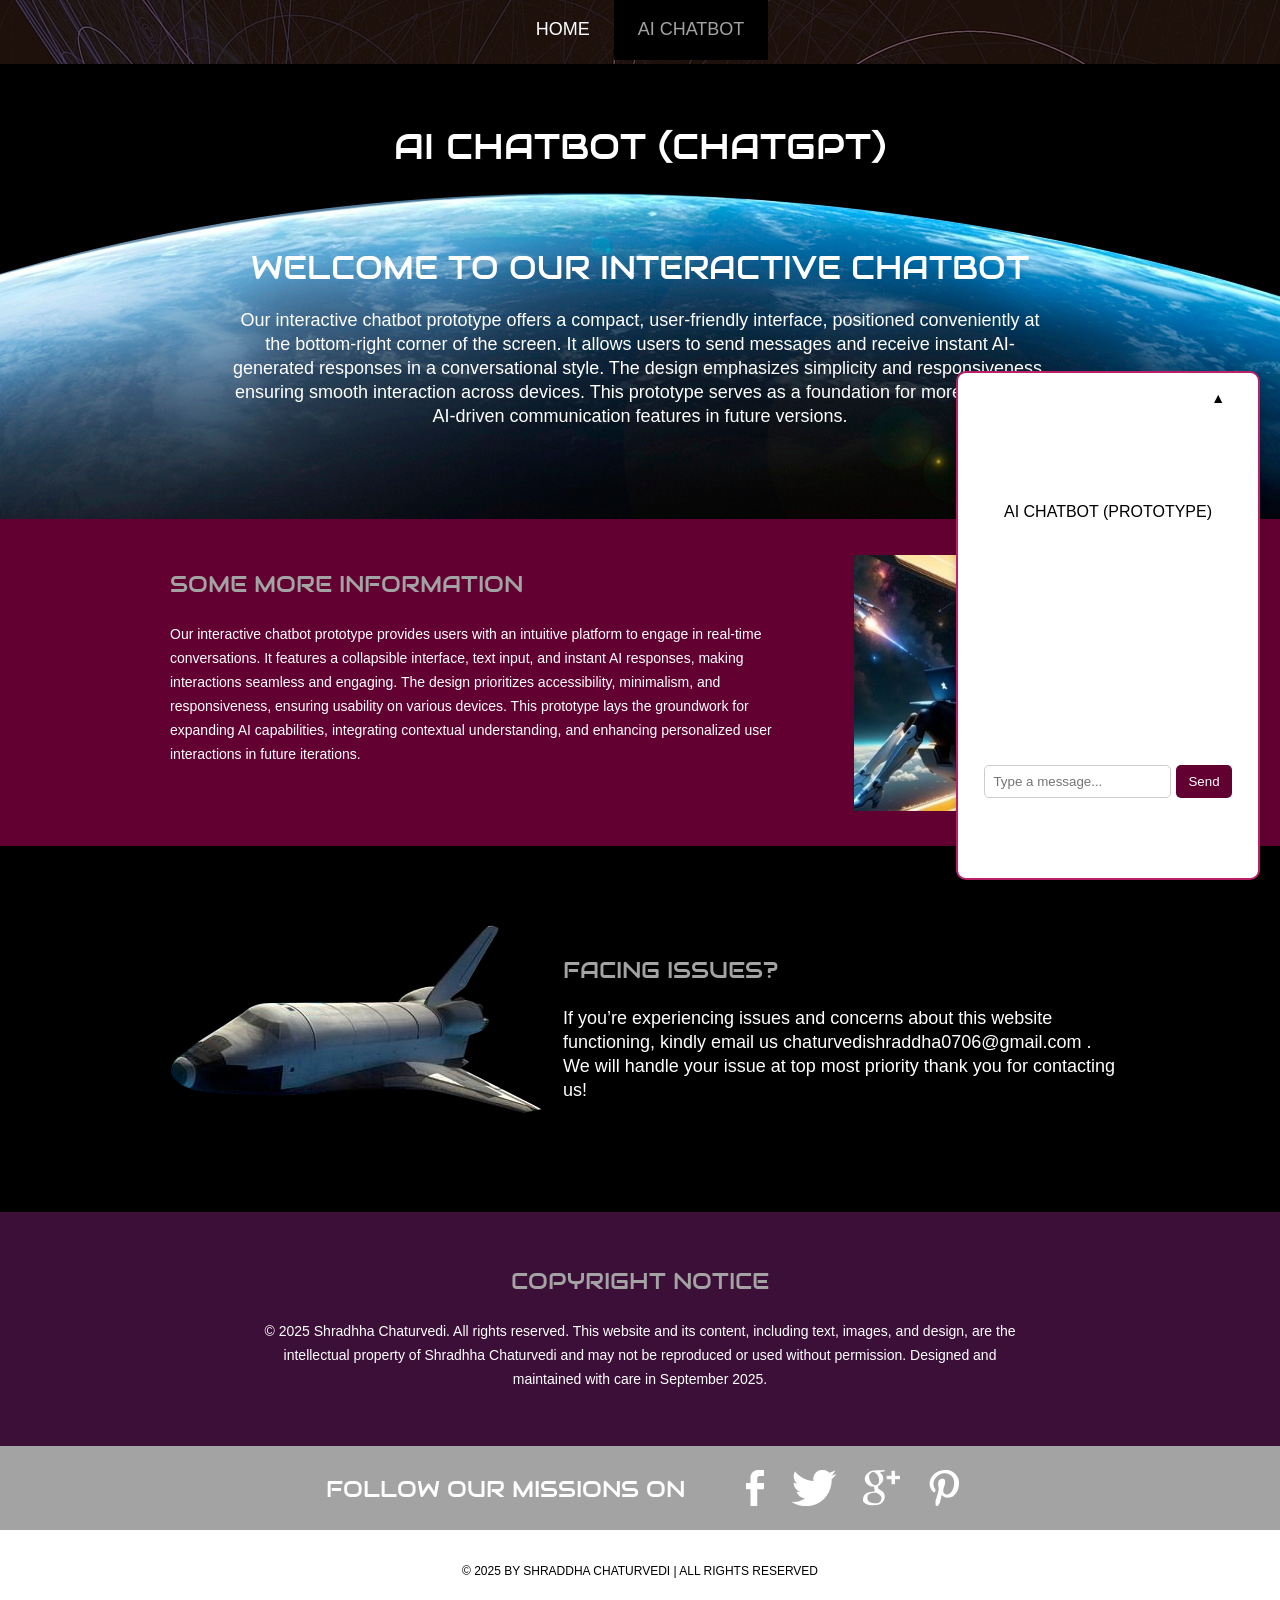
==== AIC.html @ ca415869 "First project haul." ====
<!doctype html>
<!-- Website template by freewebsitetemplates.com -->
<html>
<head>
	<meta charset="UTF-8">
	<meta name="viewport" content="width=device-width, initial-scale=1.0">
	<title>AI CHATBOT - AI Philosophy</title>
	<link rel="stylesheet" href="css/style.css" type="text/css">
	<link rel="stylesheet" type="text/css" href="css/mobile.css">
</head>
<body>
	<div id="page">
		<div id="header">
			<div>
				<ul id="navigation">
					<li>
						<a href="index.html">Home</a>
					</li>
					<li class="selected">
						<a href="about.html">AI CHATBOT</a>
					</li>
				
				</ul>
			</div>
		</div>
		<div id="body" class="about">
			<div class="header">
				<div>
					<h1>AI CHATBOT (CHATGPT)</h1>

					<div class="chat-container" id="chat-container">
						<div class="chat-header" id="chat-header" text>
							AI CHATBOT (PROTOTYPE)
							<span id="chat-toggle">&#x25B2;</span> <!-- CHATBOT -->
						</div>
						<div class="chat-messages" id="chat-messages"></div>
						<div class="chat-input" id="chat-input-area">
							<input type="text" id="user-input" placeholder="Type a message..." />
							<button id="send-btn">Send</button>
						</div>
					</div>

					<h2>Welcome to our interactive chatbot</h2>
					<p>Our interactive chatbot prototype offers a compact, user-friendly interface, positioned conveniently at the bottom-right corner of the screen. It allows users to send messages and receive instant AI-generated responses in a conversational style. The design emphasizes simplicity and responsiveness, ensuring smooth interaction across devices. This prototype serves as a foundation for more advanced AI-driven communication features in future versions.</p>
				</div>
			</div>
			<div class="body">
				<div>
					<img src="images/earth-satellite.jpg" alt="">
					<h2>Some more information</h2>
					<p>Our interactive chatbot prototype provides users with an intuitive platform to engage in real-time conversations. It features a collapsible interface, text input, and instant AI responses, making interactions seamless and engaging. The design prioritizes accessibility, minimalism, and responsiveness, ensuring usability on various devices. This prototype lays the groundwork for expanding AI capabilities, integrating contextual understanding, and enhancing personalized user interactions in future iterations.</p>
				</div>
			</div>
			<div class="footer">
				<div>
					<img src="images/space-shuttle.png" alt="">
					<h2>Facing Issues?</h2>
					<p>If you’re experiencing issues and concerns about this website functioning, kindly email us chaturvedishraddha0706@gmail.com . We will handle your issue at top most priority thank you for contacting us!</p>
				</div>
			</div>
			<div class="section">
				<div>
					<h2>copyright notice</h2>
					<p>© 2025 Shradhha Chaturvedi. All rights reserved.  
						This website and its content, including text, images, and design, are the intellectual property of Shradhha Chaturvedi and may not be reproduced or used without permission.  
						Designed and maintained with care in September 2025.</p>
				</div>
			</div>
		</div>
		<div id="footer">
			<div class="connect">
				<div>
					<h1>FOLLOW OUR  MISSIONS ON</h1>
					<div>
						<a href="https://www.facebook.com/dsvvofficial/" class="facebook">facebook</a>
						<a href="https://twitter.com/dsvvofficial/status/1857679312612372866" class="twitter">twitter</a>
						<a href="https://share.google/Zr0pWOrFaVuYyQxXw" class="googleplus">googleplus</a>
						<a href="https://in.pinterest.com/pin/dev-sanskriti-vishwavidyalaya-haridwar-uttarakhand--770397080041251335/" class="pinterest">pinterest</a>
					</div>
				</div>
			</div>
			<div class="footnote">
				<div>
					<p>&copy; 2025 BY SHRADDHA CHATURVEDI | ALL RIGHTS RESERVED</p>
				</div>
			</div>
		</div>
	</div>

	<script src="js/mobile.js" type="text/javascript"></script>
	<script>
		document.addEventListener("DOMContentLoaded", () => {
			const chatContainer = document.getElementById("chat-container");
			const chatHeader = document.getElementById("chat-header");
			const chatToggle = document.getElementById("chat-toggle");
			const input = document.getElementById("user-input");
			const sendBtn = document.getElementById("send-btn");
			const messages = document.getElementById("chat-messages");

			chatHeader.addEventListener("click", () => {
				chatContainer.classList.toggle("minimized");
				chatToggle.textContent = chatContainer.classList.contains("minimized") ? "\u25BC" : "\u25B2";
			});

			function sendMessage() {
				const msg = input.value.trim();
				if(msg === "") return;

				const userMsg = document.createElement("div");
				userMsg.textContent = "You: " + msg;
				userMsg.style.margin = "5px 0";
				messages.appendChild(userMsg);

				const botMsg = document.createElement("div");
				botMsg.textContent = "AI: This is a demo response.";
				botMsg.style.margin = "5px 0";
				botMsg.style.color = "blue";
				messages.appendChild(botMsg);

				input.value = "";
				messages.scrollTop = messages.scrollHeight;
			}

			sendBtn.addEventListener("click", sendMessage);
			input.addEventListener("keypress", (e) => { if(e.key === "Enter") sendMessage(); });
		});
	</script>
</body>
</html>
---- css/style.css ----
body {
	margin: 0;
	padding: 0;
	position: relative;
	width: auto;
}
body #page {
	background: url("../images/bg-home.jpg") no-repeat scroll center top #000000;
	margin: 0;
	overflow: hidden;
	padding: 0;
	width: auto;
	z-index: 3;
}
a {
	text-decoration: none;
	outline: none;
}
a:active {
	background: none;
}
img {
	border: none;
}
/*-------------------------------------------FONTS---------------------------------------------*/
@font-face {
	font-family: 'audiowide-regular-webfont';
	src: url('../fonts/audiowide-regular-webfont.eot');
	src: url('../fonts/audiowide-regular-webfont.woff') format('woff'), url('../fonts/audiowide-regular-webfont.ttf') format('truetype'), url('../fonts/audiowide-regular-webfont.svg') format('svg');
}
/*----------------------------------------header-styles---------------------------------------*/
#header {
	background: url(../images/bg-transparent1.png) repeat;
	margin: 0;
	min-height: 60px;
	padding: 0;
	width: auto;
}
#header div {
	text-align: center;
	margin: 0 auto;
	max-width: 940px;
	min-height: 60px;
	padding: 0 10px;
}
#header div a.logo {
	display: block;
	float: left;
	height: 60px;
	margin: 0 44px 0 0;
	padding: 0;
	width: 304px;
}
#header div a img {
	display: block;
	margin: 0;
	padding: 0;
	width: auto;
}
#header div ul {
	display: inline-block;
	
	list-style: none;
	margin: 0;
	padding: 0;
	width: auto;
}
#header div ul li {
	float: left;
	margin: 0;
	padding: 0;
	width: auto;
}
#header div ul li a {
	color: #ffffff;
	display: block;
	font-family: Arial;
	font-size: 18px;
	font-weight: normal;
	line-height: 59px;
	margin: 0;
	min-height: 60px;
	padding: 0 24px;
	*padding: 0 23px; 
	text-align: center;
	text-transform: uppercase;
	width: auto;
}
#header div ul li a:hover {
	background-color: #620031;
	color: #ffffff;
}
#header div ul li.selected a {
	background-color: #000000;
	color: #a3a3a3;
}
#header div ul li.menu {
	position: relative;
}
#header div ul li.menu ul {
	display: block;
	left: -99999px;
	list-style: none;
	margin: 0;
	padding: 0;
	position: absolute;
	top: 60px;
	width: 142px;
	z-index: 50;
}
#header div ul li.menu:hover ul.primary {
	left: 31px;
}
#header div ul li.menu ul.primary.selected {
	left: 31px;
}
#header div ul li.menu:hover ul.secondary {
	left: -20px;
}
#header div ul li.menu ul.secondary.selected {
	left: -20px;
}
#header div ul li.menu ul li {
	margin: 0;
	padding: 0;
	width: auto;
}
#header div ul li.menu ul li a {
	background-color: #620031;
	color: #ffffff;
	display: block;
	font-family: Arial;
	font-size: 18px;
	font-weight: normal;
	line-height: 60px;
	margin: 0;
	min-height: 60px;
	padding: 0 10px;
	text-align: center;
	text-transform: uppercase;
	width: auto;
}
#header div ul li.menu ul.primary.selected li a, #header div ul li.menu ul.secondary.selected li a {
	background-color: #000000;
	color: #a3a3a3;
}
/*----------------------------------------body-home-styles---------------------------------------*/
#body {
	background-color: #000000;
	margin: 0;
	min-height: 808px;
	overflow: hidden;
	padding: 0;
	width: 100%;
}
#body.home {
	background: none;
	margin: 0;
	min-height: 1308px;
	overflow: hidden;
	padding: 0;
	width: 100%;
}
#body.home .header {
	background: none;
	margin: 0;
	overflow: hidden;
	padding: 0;
	width: 100%;
}
#body.home .header div {
	margin: 0 auto;
	max-width: 940px;
	overflow: hidden;
	padding: 0 10px;
	position: relative;
}
#body.home .header div img.satellite {
	position: absolute;
    top: 110px;         /* distance from top */
    left: 0;        /* distance from left (gutter) */
    width: 400px;      /* adjust as needed */
    height: auto;      /* maintain aspect ratio */
    z-index: 50;
}
#body.home .header div h1 {
	color: #FFFFFF;
	display: block;
	float: right;
	font-family: audiowide-regular-webfont;
	font-size: 60px;
	font-weight: normal;
	line-height: 60px;
	margin: 187px 0 27px;
	padding: 0 38px 0 399px;
	position: relative;
	text-align: right;
	text-transform: uppercase;
	width: 503px;
	z-index: 60;
}
#body.home .header div h2 {
	color: #FFFFFF;
	display: block;
	float: right;
	font-family: Arial;
	font-size: 43px;
	font-weight: normal;
	line-height: 43px;
	margin: 0 0 36px;
	padding: 0 146px 0 506px;
	position: relative;
	text-align: right;
	text-transform: uppercase;
	width: 288px;
	z-index: 60;
}
#body.home .header div a.more {
	background-color: #000000;
	color: #a3a3a3;
	display: block;
	float: right;
	font-family: Arial;
	font-size: 18px;
	font-weight: normal;
	height: 49px;
	line-height: 49px;
	margin: 0 170px 0 0;
	padding: 0;
	text-align: center;
	text-transform: uppercase;
	position: relative;
	width: 180px;
	z-index: 55;
}
#body.home .header div a.more:hover {
	background-color: #ab000b;
	color: #ffffff;
}
#body.home .header div h3 {
	background: url("../images/bg-transparent1.png") repeat;
	color: #A3A3A3;
	float: left;
	font-family: audiowide-regular-webfont;
	font-size: 23px;
	font-weight: normal;
	line-height: 23px;
	margin: 96px 0 0;
 *margin: 102px 0 0;
	min-height: 27px;
	padding: 17px 0 10px;
	position: relative;
	text-align: center;
	text-transform: uppercase;
	width: 940px;
}
#body.home .header div ul {
	display: inline-block;
	list-style: none outside none;
	margin: 0 0 -6px;
	overflow: hidden;
	padding: 0;
	width: auto;
}
#body.home .header div ul li:first-child {
	padding: 0;
}
#body.home .header div ul li {
	border: medium none;
	float: left;
	margin: 0;
	padding: 0;
	width: auto;
}
#body.home .header div ul li a {
	display: block;
	float: none;
	height: 156px;
	margin: 0;
	padding: 0;
	width: 235px;
}
#body.home .header div ul li a img {
	cursor: pointer;
	filter: alpha(opacity=100);
	opacity: 1.0;
	display: block;
	margin: 0;
	padding: 0;
	width: auto;
}
#body.home .header div ul li a img:hover {
	filter: alpha(opacity=70);
	opacity: 0.7;
}
#body.home .body {
	background-color: #630031;
	margin: 0;
	min-height: 168px;
	overflow: hidden;
	padding: 0;
	width: 100%;
}
#body.home .body div {
	margin: 0 auto;
	max-width: 940px;
	overflow: hidden;
	padding: 31px 10px 0;
}
#body.home .body div h1 {
	color: #FFFFFF;
	display: block;
	font-family: audiowide-regular-webfont;
	font-size: 32px;
	font-weight: normal;
	line-height: 32px;
	margin: 0 auto 24px;
	padding: 0;
	text-align: center;
	text-transform: uppercase;
	width: 780px;
}
#body.home .body div p {
	color: #ffffff;
	display: block;
	font-family: Arial;
	font-size: 18px;
	font-weight: normal;
	line-height: 24px;
	margin: 0 auto;
	padding: 0;
	text-align: center;
	width: 780px;
}
#body.home .body div p a {
	color: #ffffff;
	font-family: Arial;
	font-size: 18px;
	font-weight: normal;
	line-height: 24px;
	margin: 0 auto;
	padding: 0;
	text-decoration: underline;
}
#body.home .body div p a:hover {
	color: #a3a3a3;
}
#body.home .footer {
	background-color: #000000;
	margin: 0;
	overflow: hidden;
	padding: 0;
	width: 100%;
}
#body.home .footer div {
	margin: 0 auto;
	max-width: 960px;
	overflow: hidden;
	padding: 32px 0 16px;
}
#body.home .footer div ul {
	display: inline-block;
	list-style: none;
	margin: 0;
	overflow: hidden;
	padding: 0;
	width: auto;
}
#body.home .footer div ul li:first-child {
	float: left;
	margin: 0 10px;
	padding: 0;
	width: 460px;
}
#body.home .footer div ul li {
	float: left;
	margin: 0 0 0 10px;
	padding: 0 0 0 20px;
	width: 440px;
}
#body.home .footer div ul li h1 {
	color: #FFFFFF;
	font-family: audiowide-regular-webfont;
	font-size: 32px;
	font-weight: normal;
	line-height: 32px;
	margin: 0 0 44px;
	padding: 0;
	text-align: left;
	text-transform: uppercase;
	width: auto;
}
#body.home .footer div ul li a {
	display: block;
	height: 258px;
	margin: 0;
	position: relative;
	padding: 0;
	width: 460px;
}
#body.home .footer div ul li a img {
	cursor: pointer;
	filter: alpha(opacity=100);
	opacity: 1.0;
	display: block;
	margin: 0;
	padding: 0;
	width: auto;
}
#body.home .footer div ul li a:hover img {
	filter: alpha(opacity=70);
	opacity: 0.7;
}
#body.home .footer div ul li a span {
	background: url(../images/icons.png) no-repeat 0 -152px;
	display: block;
	height: 72px;
	left: 199px;
	margin: 0;
	padding: 0;
	position: absolute;
	top: 94px;
	width: 62px;
}
#body.home .footer div ul li a:hover span {
	background: url(../images/icons.png) no-repeat 0 -226px;
}
#body.home .footer div ul li ul {
	display: inline-block;
	list-style: none outside none;
	margin: 0;
	overflow: hidden;
	padding: 0;
	width: 440px;
}
#body.home .footer div ul li ul li {
	border-top: 1px solid #A3A3A3;
	float: none;
	margin: 0;
	overflow: hidden;
	padding: 39px 10px 38px 0;
	width: 440px;
}
#body.home .footer div ul li ul li:first-child {
	border: medium none;
	margin: 0;
	padding: 0 0 38px;
	width: 440px;
}
#body.home .footer div ul li ul li a {
	display: block;
	float: left;
	height: 90px;
	margin: 0 20px 0 0;
	padding: 0;
	width: 100px;
}
#body.home .footer div ul li ul li a img {
	cursor: pointer;
	filter: alpha(opacity=100);
	opacity: 1.0;
	display: block;
	margin: 0;
	padding: 0;
	width: auto;
}
#body.home .footer div ul li ul li a img:hover {
	filter: alpha(opacity=70);
	opacity: 0.7;
}
#body.home .footer div ul li ul li h1 {
	color: #A3A3A3;
	float: left;
	font-family: audiowide-regular-webfont;
	font-size: 23px;
	font-weight: normal;
	line-height: 23px;
	margin: 0;
	padding: 4px 0 8px;
	text-align: left;
	text-transform: uppercase;
	width: 310px;
}
#body.home .footer div ul li ul li span {
	color: #FFFFFF;
	display: block;
	float: left;
	font-family: Arial;
	font-size: 14px;
	font-weight: normal;
	line-height: 14px;
	margin: 0 0 10px;
	padding: 0;
	text-align: left;
	text-transform: uppercase;
	width: 310px;
}
#body.home .footer div ul li ul li a.more {
	background-color: #3c0f38;
	color: #ffffff;
	display: block;
	float: right;
	font-family: Arial;
	font-size: 14px;
	font-weight: normal;
	height: 31px;
	line-height: 31px;
	margin: 0;
	padding: 0;
	text-align: center;
	text-transform: uppercase;
	width: 120px;
}
#body.home .footer div ul li ul li a.more:hover {
	background-color: #620031;
}
/*----------------------------------------body-styles---------------------------------------*/
#body.about .header {
	background: url(../images/bg-about.jpg) no-repeat center top #000000;
	margin: 0;
	min-height: 455px;
	padding: 0;
	width: 100%;
}
#body.about .header div, #body .header div {
	margin: 0 auto;
	max-width: 960px;
	overflow: hidden;
	padding: 65px 0 40px;
}
#body.about .header div h1, #body .header div h1 {
	color: #FFFFFF;
	display: block;
	font-family: audiowide-regular-webfont;
	font-size: 36px;
	font-weight: normal;
	line-height: 36px;
	margin: 0 auto 87px;
	padding: 0;
	text-align: center;
	text-transform: uppercase;
	width: 940px;
}
#body.about .header div h2 {
	color: #FFFFFF;
	display: block;
	font-family: audiowide-regular-webfont;
	font-size: 32px;
	font-weight: normal;
	line-height: 32px;
	margin: 0 auto 24px;
	padding: 0;
	text-align: center;
	text-transform: uppercase;
	width: 820px;
}
#body.about .header div p {
	color: #ffffff;
	display: block;
	font-family: Arial;
	font-size: 18px;
	font-weight: normal;
	line-height: 24px;
	margin: 0 auto;
	padding: 0;
	text-align: center;
	width: 820px;
}
#body.about .header div p a {
	color: #ffffff;
	font-family: Arial;
	font-size: 18px;
	font-weight: normal;
	line-height: 24px;
	margin: 0;
	padding: 0;
	text-decoration: underline;
}
#body.about .header div p a:hover {
	color: #a3a3a3;
}
#body.about .body {
	background-color: #620031;
	margin: 0;
	min-height: 253px;
	overflow: hidden;
	padding: 0;
	width: 100%;
}
#body.about .body div {
	margin: 0 auto;
	max-width: 940px;
	overflow: hidden;
	padding: 36px 10px 35px;
}
#body.about .body div h2 {
	color: #A3A3A3;
	float: left;
	font-family: audiowide-regular-webfont;
	font-size: 23px;
	font-weight: normal;
	line-height: 23px;
	margin: 18px 0 26px;
	padding: 0;
	text-align: left;
	text-transform: uppercase;
	width: 620px;
}
#body.about .body div p {
	color: #ffffff;
	display: block;
	float: left;
	font-family: Arial;
	font-size: 14px;
	font-weight: normal;
	line-height: 24px;
	margin: 0;
	padding: 0;
	text-align: left;
	width: 620px;
}
#body.about .body div p a {
	color: #ffffff;
	font-family: Arial;
	font-size: 14px;
	font-weight: normal;
	line-height: 24px;
	margin: 0;
	padding: 0;
	text-decoration: underline;
}
#body.about .body div p a:hover {
	color: #a3a3a3;
}
#body.about .body div img {
	display: block;
	float: right;
	margin: 0;
	padding: 0;
	width: auto;
}
#body.about .footer {
	background-color: #000000;
	margin: 0;
	min-height: 366px;
	padding: 0;
	width: 100%;
}
#body.about .footer div {
	margin: 0 auto;
	overflow: hidden;
	padding: 79px 0 0 10px;
	width: 950px;
}
#body.about .footer div h2 {
	color: #A3A3A3;
	float: right;
	font-family: audiowide-regular-webfont;
	font-size: 23px;
	font-weight: normal;
	line-height: 23px;
	margin: 34px 0 24px;
	padding: 0;
	text-align: left;
	text-transform: uppercase;
	width: 557px;
}
#body.about .footer div p {
	color: #ffffff;
	display: block;
	float: right;
	font-family: Arial;
	font-size: 18px;
	font-weight: normal;
	line-height: 24px;
	margin: 0 auto;
	padding: 0;
	text-align: left;
	width: 557px;
}
#body.about .footer div p a {
	color: #ffffff;
	font-family: Arial;
	font-size: 18px;
	font-weight: normal;
	line-height: 24px;
	margin: 0 auto;
	padding: 0;
	text-decoration: underline;
}
#body.about .footer div p a:hover {
	color: #a3a3a3;
}
#body.about .footer div img {
	float: left;
	display: block;
	margin: 0;
	padding: 0;
	width: auto;
}
#body.about .section {
	background-color: #3c0f38;
	margin: 0;
	min-height: 234px;
	padding: 0;
	width: auto;
}
#body.about .section div {
	margin: 0 auto;
	max-width: 960px;
	overflow: hidden;
	padding: 58px 0 55px;
}
#body.about .section div h2 {
	color: #A3A3A3;
	display: block;
	font-family: audiowide-regular-webfont;
	font-size: 23px;
	font-weight: normal;
	line-height: 23px;
	margin: 0 auto 26px;
	padding: 0;
	text-align: center;
	text-transform: uppercase;
	width: 780px;
}
#body.about .section div p {
	color: #ffffff;
	display: block;
	font-family: Arial;
	font-size: 14px;
	font-weight: normal;
	line-height: 24px;
	margin: 0 auto;
	padding: 0;
	text-align: center;
	width: 780px;
}
#body.about .section div p a {
	color: #ffffff;
	font-family: Arial;
	font-size: 14px;
	font-weight: normal;
	line-height: 24px;
	margin: 0;
	padding: 0;
	text-decoration: underline;
}
#body.about .section div p a:hover {
	color: #a3a3a3;
}
#body .header {
	margin: 0 auto;
	padding: 0;
	width: 100%;
}
#body .header div ul {
	display: inline-block;
	max-width: 940px;
	list-style: none outside none;
	margin: 0;
	padding: 3px 10px 0;
}
#body .header div ul li:first-child {
	border: none;
	padding: 0 0 38px;
}
#body .header div ul li {
	border-top: 1px solid #A3A3A3;
	margin: 0;
	overflow: hidden;
	padding: 38px 0;
	width: auto;
}
#body .header div ul li a {
	display: block;
	float: left;
	height: 217px;
	margin: 0 40px 0 0;
	padding: 0;
	width: 380px;
}
#body .header div ul li a img {
	cursor: pointer;
	filter: alpha(opacity=100);
	opacity: 1.0;
	display: block;
	margin: 0;
	padding: 0;
	width: auto;
}
#body .header div ul li a img:hover {
	filter: alpha(opacity=70);/* Needed for IE8 and old versions */
	opacity: 0.7;
}
#body .header div ul li div {
	float: left;
	margin: 0;
	overflow: hidden;
	padding: 0;
	width: 520px;
}
#body .header div ul li div h1 {
	color: #A3A3A3;
	font-family: audiowide-regular-webfont;
	font-size: 23px;
	font-weight: normal;
	line-height: 23px;
	margin: 0 0 26px;
	padding: 0;
	text-align: left;
	text-transform: uppercase;
	width: 520px;
}
#body .header div ul li div p {
	color: #FFFFFF;
	font-family: Arial;
	font-size: 14px;
	font-weight: normal;
	line-height: 24px;
	margin: 0 0 41px;
	padding: 0;
	text-align: left;
	width: 520px;
}
#body .header div ul li div p a {
	color: #FFFFFF;
	display: inline;
	float: none;
	font-family: Arial;
	font-size: 14px;
	font-weight: normal;
	height: auto;
	line-height: 24px;
	margin: 0;
	padding: 0;
	text-decoration: underline;
	width: auto;
}
#body .header div ul li div p a:hover {
	color: #a3a3a3;
}
#body .header div ul li div a.more {
	background-color: #3c0f38;
	color: #ffffff;
	display: block;
	float: right;
	font-family: Arial;
	font-size: 14px;
	font-weight: normal;
	height: 31px;
	line-height: 31px;
	margin: 0;
	padding: 0;
	text-align: center;
	text-transform: uppercase;
	width: 120px;
}
#body .header div ul li div a.more:hover {
	background-color: #620031;
}
#body .header div img {
	display: block;
	margin: 0 auto;
	padding: 3px 0 0;
	width: auto;
}
#body .header div h2 {
	color: #A3A3A3;
	display: block;
	font-family: audiowide-regular-webfont;
	font-size: 23px;
	font-weight: normal;
	line-height: 23px;
	margin: 0 auto;
	padding: 53px 0 27px;
	text-align: center;
	text-transform: uppercase;
	width: 780px;
}
#body .header div p {
	color: #FFFFFF;
	display: block;
	font-family: Arial;
	font-size: 14px;
	font-weight: normal;
	line-height: 24px;
	margin: 0 auto 48px;
	padding: 0;
	text-align: center;
	width: 780px;
}
#body .header div p a {
	color: #ffffff;
	font-family: Arial;
	font-size: 14px;
	font-weight: normal;
	line-height: 24px;
	margin: 0 auto;
	padding: 0;
	text-decoration: underline;
}
#body .header div p a:hover {
	color: #a3a3a3;
}
#body .header div .article {
	float: left;
	margin: 0 40px 0 10px;
	padding: 0;
	width: 560px;
}
#body .header div .article ul {
	display: inline-block;
	list-style: none outside none;
	margin: 0;
	padding: 3px 0 0;
	width: 560px;
}
#body .header div .article ul li:first-child {
	border: none;
	padding: 0 0 38px;
}
#body .header div .article ul li {
	border-top: 1px solid #a3a3a3;
	margin: 0;
	overflow: hidden;
	padding: 38px 0 38px;
	width: auto;
}
#body .header div .article ul li a {
	display: block;
	height: 241px;
	margin: 0 0 29px;
	padding: 0;
	width: 560px;
}
#body .header div .article ul li a img {
	cursor: pointer;
	filter: alpha(opacity=100);
	opacity: 1.0;
	display: block;
	margin: 0;
	padding: 0;
	width: auto;
}
#body .header div .article ul li a img:hover {
	filter: alpha(opacity=70);
	opacity: 0.7;
}
#body .header div .article ul li h1 {
	color: #A3A3A3;
	font-family: audiowide-regular-webfont;
	font-size: 23px;
	font-weight: normal;
	line-height: 23px;
	margin: 0 0 8px;
	padding: 0;
	text-align: left;
	text-transform: uppercase;
	width: auto;
}
#body .header div .article ul li span {
	color: #FFFFFF;
	display: block;
	font-family: Arial;
	font-size: 14px;
	font-weight: normal;
	line-height: 14px;
	margin: 0 0 28px;
	padding: 0;
	text-align: left;
	text-transform: uppercase;
	width: auto;
}
#body .header div .article ul li p {
	color: #FFFFFF;
	font-family: Arial;
	font-size: 14px;
	font-weight: normal;
	line-height: 24px;
	margin: 0 0 29px;
	padding: 0;
	text-align: left;
	width: auto;
}
#body .header div .article ul li p a {
	color: #FFFFFF;
	display: inline;
	float: none;
	font-family: Arial;
	font-size: 14px;
	font-weight: normal;
	height: auto;
	line-height: 24px;
	margin: 0;
	padding: 0;
	text-decoration: underline;
	width: auto;
}
#body .header div .article ul li p a:hover {
	color: #a3a3a3;
}
#body .header div .article ul li a.more {
	background-color: #3c0f38;
	color: #ffffff;
	display: block;
	float: right;
	font-family: Arial;
	font-size: 14px;
	font-weight: normal;
	height: 31px;
	line-height: 31px;
	margin: 0;
	padding: 0;
	text-align: center;
	text-transform: uppercase;
	width: 120px;
}
#body .header div .article ul li a.more:hover {
	background-color: #620031;
}
#body .header div .sidebar {
	float: left;
	margin: 0;
	padding: 0;
	width: 340px;
}
#body .header div .sidebar ul {
	display: inline-block;
	list-style: none;
	margin: 0;
	padding: 0;
	width: 340px;
}
#body .header div .sidebar ul li:first-child {
	border: medium none;
	padding: 0 0 34px;
}
#body .header div .sidebar ul li {
	border-top: 1px solid #A3A3A3;
	margin: 0;
	overflow: hidden;
	padding: 32px 0 34px;
	width: auto;
}
#body .header div .sidebar ul li h1 {
	color: #FFFFFF;
	font-family: audiowide-regular-webfont;
	font-size: 32px;
	font-weight: normal;
	line-height: 32px;
	margin: 0 0 25px;
	padding: 0;
	text-align: left;
	text-transform: uppercase;
	width: 340px;
}
#body .header div .sidebar ul li a {
	display: block;
	float: none;
	height: 187px;
	margin: 0 0 29px;
	padding: 0;
	width: 34px;
}
#body .header div .sidebar ul li a img {
	cursor: pointer;
	filter: alpha(opacity=100);/* Needed for IE8 and old versions */
	opacity: 1.0;
	display: block;
	margin: 0;
	padding: 0;
	width: auto;
}
#body .header div .sidebar ul li a img:hover {
	filter: alpha(opacity=70);/* Needed for IE8 and old versions */
	opacity: 0.7;
}
#body .header div .sidebar ul li h2 {
	color: #A3A3A3;
	font-family: audiowide-regular-webfont;
	font-size: 23px;
	font-weight: normal;
	line-height: 23px;
	margin: 0 0 7px;
	padding: 0;
	text-align: left;
	text-transform: uppercase;
	width: auto;
}
#body .header div .sidebar ul li span {
	color: #ffffff;
	display: block;
	font-family: Arial;
	font-size: 14px;
	font-weight: normal;
	line-height: 14px;
	margin: 0;
	padding: 0;
	text-align: left;
	text-transform: uppercase;
	width: auto;
}
#body .header div .sidebar ul li ul {
	display: inline-block;
	list-style: none outside none;
	margin: 0;
	padding: 12px 0 0;
	width: 340px;
}
#body .header div .sidebar ul li ul li:first-child {
	padding: 0;
}
#body .header div .sidebar ul li ul li {
	border: medium none;
	margin: 0 0 26px;
	overflow: hidden;
	padding: 0;
	width: auto;
}
#body .header div .sidebar ul li ul li a {
	display: block;
	float: left;
	height: 54px;
	margin: 0 20px 0 0;
	padding: 0;
	width: 60px;
}
#body .header div .sidebar ul li ul li a img {
	cursor: pointer;
	filter: alpha(opacity=100);/* Needed for IE8 and old versions */
	opacity: 1.0;
	display: block;
	margin: 0;
	padding: 0;
	width: auto;
}
#body .header div .sidebar ul li ul li a img:hover {
	filter: alpha(opacity=70);/* Needed for IE8 and old versions */
	opacity: 0.7;
}
#body .header div .sidebar ul li ul li h2 {
	color: #A3A3A3;
	float: left;
	font-family: audiowide-regular-webfont;
	font-size: 23px;
	font-weight: normal;
	line-height: 23px;
	margin: 6px 0 11px;
	padding: 0;
	text-align: left;
	text-transform: uppercase;
	width: 260px;
}
#body .header div .sidebar ul li ul li span {
	color: #ffffff;
	display: block;
	float: left;
	font-family: Arial;
	font-size: 14px;
	line-height: 14px;
	margin: 0;
	padding: 0;
	text-align: left;
	text-transform: uppercase;
	width: auto;
}
#body .header div .article img {
	display: block;
	margin: 3px 0 29px;
	padding: 0;
	width: auto;
}
#body .header div .article h1 {
	color: #A3A3A3;
	font-family: audiowide-regular-webfont;
	font-size: 23px;
	font-weight: normal;
	line-height: 23px;
	margin: 0 0 7px;
	padding: 0;
	text-align: left;
	text-transform: uppercase;
	width: auto;
}
#body .header div .article span {
	color: #FFFFFF;
	display: block;
	font-family: Arial;
	font-size: 14px;
	font-weight: normal;
	line-height: 14px;
	margin: 0 0 29px;
	padding: 0;
	text-align: left;
	text-transform: uppercase;
	width: auto;
}
#body .header div .article p {
	color: #FFFFFF;
	font-family: Arial;
	font-size: 14px;
	font-weight: normal;
	line-height: 24px;
	margin: 0 0 24px;
	padding: 0;
	text-align: left;
	width: auto;
}
#body .header div .article p a {
	color: #ffffff;
	font-family: Arial;
	font-size: 14px;
	font-weight: normal;
	line-height: 24px;
	margin: 0;
	padding: 0;
	text-decoration: underline;
}
#body .header div .article p a:hover {
	color: #a3a3a3;
}
#body .header .contact h2 {
	color: #A3A3A3;
	display: block;
	font-family: audiowide-regular-webfont;
	font-size: 23px;
	font-weight: normal;
	line-height: 23px;
	margin: 0 auto;
	padding: 8px 0 62px;
	text-align: center;
	text-transform: uppercase;
	width: 500px;
}
#body .header div form {
	display: block;
	margin: 0 auto;
	padding: 0;
	width: 461px;
}
#body .header div form input {
	background-color: #A3A3A3;
	border: medium none;
	color: #000000;
	display: block;
	font-family: Arial;
	font-size: 18px;
	font-weight: normal;
	height: 43px;
	line-height: 43px;
	margin: 0 0 29px;
	padding: 0 0 0 20px;
	text-align: left;
	text-transform: uppercase;
	width: 441px;
}
#body .header div form textarea {
	background-color: #A3A3A3;
	border: medium none;
	color: #000000;
	display: block;
	font-family: Arial;
	font-size: 18px;
	font-weight: normal;
	height: 98px;
	line-height: 24px;
	margin: 0 0 31px;
	overflow: auto;
	padding: 15px 0 0 20px;
	resize: none;
	text-align: left;
	text-transform: uppercase;
	width: 441px;
}
#body .header div form input#submit {
	background-color: #3c0f38;
	color: #ffffff;
	cursor: pointer;
	display: block;
	float: right;
	font-family: Arial;
	font-size: 14px;
	font-weight: normal;
	height: 31px;
	line-height: 31px;
	margin: 0;
	padding: 0;
	text-align: center;
	text-transform: uppercase;
	width: 120px;
}
#body .header div form input#submit:hover {
	background-color: #620031;
}
/*----------------------------------------footer-styles---------------------------------------*/
#footer {
	margin: 0;
	padding: 0;
	width: auto;
}
#footer .connect {
	background-color: #a3a3a3;
	margin: 0;
	min-height: 84px;
	overflow: hidden;
	padding: 0;
	width: auto;
}
#footer .connect div {
	margin: 0 auto;
	max-width: 960px;
	overflow: hidden;
	padding: 24px 0 0;
}
#footer .connect div h1 {
	color: #FFFFFF;
	float: left;
	font-family: audiowide-regular-webfont;
	font-size: 23px;
	font-weight: normal;
	line-height: 23px;
	margin: 0;
	padding: 8px 25px 0 0;
	text-align: right;
	text-transform: uppercase;
	width: 525px;
}
#footer .connect div div {
	float: left;
	margin: 0;
	overflow: hidden;
	padding: 0 0 0 20px;
	width: 380px;
}
#footer .connect div div a {
	background: url(../images/icons.png) no-repeat;
	display: block;
	float: left;
	height: 36px;
	margin: 0;
	padding: 0;
	text-indent: -99999px;
	width: 18px;
}
#footer .connect div div a.facebook {
	background-position: 0 0;
	margin: 0 0 0 16px;
	width: 18px;
}
#footer .connect div div a.twitter {
	background-position: 0 -114px;
	margin: 0 0 0 28px;
	width: 44px;
}
#footer .connect div div a.googleplus {
	background-position: 0 -38px;
	margin: 0 0 0 27px;
	width: 37px;
}
#footer .connect div div a.pinterest {
	background-position: 0 -76px;
	margin: 0 0 0 29px;
	width: 30px;
}
#footer .connect div div a.facebook:hover {
	background-position: -20px 0;
}
#footer .connect div div a.twitter:hover {
	background-position: -46px -114px;
}
#footer .connect div div a.googleplus:hover {
	background-position: -38px -38px;
}
#footer .connect div div a.pinterest:hover {
	background-position: -32px -76px;
}
#footer .footnote {
	background-color: #FFFFFF;
	margin: 0;
	min-height: 84px;
	overflow: hidden;
	padding: 0;
	width: auto;
}
#footer .footnote div {
	margin: 0 auto;
	overflow: hidden;
	padding: 34px 0 0;
	width: 960px;
}
#footer .footnote div p {
	color: #000000;
	display: block;
	font-family: Arial;
	font-size: 12px;
	font-weight: normal;
	margin: 0 auto;
	padding: 0;
	text-align: center;
	text-transform: uppercase;
	width: 940px;
}
#wix {
	max-width: 728px;
	margin: 0 auto;
}
#wix a img {
	width: 100%;
}

/* Chatbot styles */
.chat-container {
    width: 300px;
    height: 400px;
    border: 2px solid #b92067;
    border-radius: 10px ;
    display: flex;
    flex-direction: column;
    font-family: Arial, sans-serif;
    position: fixed;
    bottom: 20px;
    right: 20px;
    background-color: #fff;
    box-shadow: 0 4px 8px rgba(0,0,0,0.2);
    transition: height 1s ease;
    overflow: hidden;
    z-index: 9999;
}



#chat-toggle {
    position: absolute;
	padding: 23px;
    right: 10px;
    top: 5%;
    transform: translateY(-50%);
    font-size: 14px;
}

.chat-messages {
    flex: 1;
    padding: 10px;
    overflow-y: auto;
    border-top: 1px solid #ccc;
    border-bottom: 1px solid #ccc;
}

.chat-input {
    display: flex;
    padding: 5px;
}

.chat-input input {
    flex: 1;
    padding: 8px;
    border-radius: 5px;
    border: 1px solid #ccc;
}

.chat-input button {
    padding: 8px 12px;
    margin-left: 5px;
    background-color: #620031;
    color: #ffffff;
    border: none;
    border-radius: 5px;
    cursor: pointer;
}

/* Minimized state */
.chat-container.minimized {
    height: 40px;
}
.chat-container.minimized .chat-messages,
.chat-container.minimized .chat-input {
    display: none;
}
---- css/mobile.css ----
@media only screen and (min-width : 320px) and (max-width : 568px) {
	
}
@media only screen and (max-width : 568px) and (orientation : landscape) {
	
}
	@media only screen and (max-width : 918px) {
	#body {
		margin: 0;
		min-height: 1175px;
		padding: 0;
		width: 100%;
		z-index: 3;
	}
	#body.home {
		margin: 0;
		padding: 0;
		width: 100%;
	}
	#body.home .header div, #body.home .body div, #body.home .footer div, #body.about .header div, #body .header div, #body.about .body div, #body.about .footer div, #body.about .section div {
		margin: 0 auto;
		max-width: none;
		overflow: hidden;
		padding: 10% 0;
		position: relative;
		width: 95%;
	}
	#body.home .header div img.satellite{
		left: 2px;
	}
	#body.home .header div h1 {
		float: none;
		margin: 0;
		padding: 30% 0 10%;
		text-align: center;
		width: 100%;
	}
	#body.home .header div h2 {
		float: none;
		margin: 0;
		padding: 0 0 10% 0;
		text-align: center;
		width: 100%;
	}
	#body.home .header div a.more{
		float: none;
		margin: 0 auto;
		z-index: 55;
	}
	#body.home .header div h3{
		margin: 106px 0 0;
		width: 100%;
	}
	#body.home .header div ul, #body.home .footer div ul, #body.home .footer div ul li ul {
		margin: 0;
		padding: 10% 0;
		width: 100%;
	}
	#body.home .header div ul li:first-child, #body.home .header div ul li {
		border: none;
		float: none;
		margin: 10% 0;
		width: 100%;
	}
	#body.home .header div ul li a{
		margin: 0 auto;
	}
	#body.home .header div ul li a img, #body .header div .article ul li a img {
		margin: 0 auto;
	}
	#body.home .body div h1, #body.home .body div p {
		width: 100%;
	}
	#body.home .footer div ul li:first-child, #body.home .footer div ul li, #body .header div .sidebar ul li ul {
		float: none;
		margin: 0 0 10%;
		padding: 0;
		width: 100%;
	}
	#body.home .footer div ul li h1, #body.home .footer div ul li ul li h1, #body.home .footer div ul li ul li span {
		float: none;
		text-align: center;
		width: 100%;
	}
	#body.home .footer div ul li a{
		height: 100%;
		width: 100%;
	}
	#body.home .footer div ul li a img{
		margin: 0 auto;
		width: 90%;
	}
	#body.home .footer div ul li a span {
		left: 46%;
		top: 39%;
	}
	#body.home .footer div ul li ul li:first-child, #body.home .footer div ul li ul li {
		width: 100%;
	}
	#body.home .footer div ul li ul li a.more{
		float: none;
		margin: 0 auto;
	}
	#body.home .footer div ul li ul li a {
		display: block;
		float: none;
		height: 90px;
		margin: 0 auto;
		padding: 0;
		width: 100px;
	}
	#body.about .header div h1, #body .header div h1, #body.about .header div h2, #body.about .header div p, #body.about .body div h2, #body.about .body div p, #body.about .footer div h2, #body.about .footer div p, #body.about .section div h2, #body.about .section div p, #body .header div ul li div h1, #body .header div ul li div p, #body .header div h2, #body .header div p, #body .header div .sidebar ul li h1, #body .header .contact h2 {
		float: none;
		text-align: center;
		width: 100%;
	}
	#body.about .body div img, #body.about .footer div img, #body .header div ul li a img, #body .header div ul li div a.more, #body .header div .article ul li a.more, #body .header div .sidebar ul li ul li a img, #body .header div .sidebar ul li a img {
		float: none;
		margin: 0 auto;
	}
	#body .header div ul, #body .header div .article ul, #body .header div .sidebar ul {
		max-width: none;
		padding: 0;
		width: 100%;
	}
	#body .header div ul li a, #body .header div .article ul li a, #body .header div .sidebar ul li a, #body .header div .sidebar ul li ul li a {
		float: none;
		height: auto;
		margin: 0 auto;
		width: auto;
	}
	#body .header div ul li div, #body .header div .article, #body .header div .sidebar {
		float: none;
		margin: 0;
		padding: 10% 0;
		width: 100%;
	}
	#body .header div .sidebar ul li ul li h2, #body .header div .sidebar ul li ul li span, #body .header div .article ul li h1, #body .header div .article ul li span, #body .header div .article ul li p, #body .header div .sidebar ul li h2, #body .header div .sidebar ul li span {
		float: none;
		padding: 2% 0 1%;
		text-align: center;
		width: 100%;
	}
	#body .header div form{
		width: 100%;
	}
	#body .header div form input, #body .header div form textarea {
		-webkit-appearance: none;
		border-radius: 0;
		margin: 0 auto 10%;
		width: 90%;
	}
	#body .header div form input#submit{
		-webkit-appearance: none;
		border-radius: 0;
		float: none;
		margin: 0 auto;
	}
	#footer{
		width: 100%;
	}
	#footer .connect{
		width: 100%;
	}
	#footer .connect div, #footer .footnote div {
		margin: 0 auto;
		padding: 10% 0;
		width: 95%;
	}
	#footer .connect div h1{
		float: none;
		font-size: 17px;
		line-height: 20px;
		margin: 0;
		padding: 0 0 10%;
		text-align: center;
		width: 100%
	}
	#footer .connect div div{
		float: none;
		margin: 0 auto;
		padding: 0;
		width: 210px;
	}
	#footer .connect div div a.facebook, #footer .connect div div a.twitter, #footer .connect div div a.googleplus, #footer .connect div div a.pinterest {
		margin: 0 10px;
	}
	#footer .footnote div p{
		width: 100%;
	}
}
@media only screen and (max-width : 959px) {
	body #page {
		margin: 0;
		padding: 0;
		width: auto;
	}
	html {
		-webkit-text-size-adjust: none;
	}
	img {
		max-width: 100%;
	}
	body #page {
		margin: 0;
		overflow: hidden;
		padding: 0;
		width: auto;
	}
	#header {
		min-height: 73px;
		width: 100%;
	}
	#header div {
		margin: 0 auto;
		max-width: none;
		min-height: 105px;
		width: 95%;
	}
	#header div a.logo {
		display: block;
		float: left;
		height: 60px;
		margin: 5% 0 0;
		padding: 0;
		width: 79%;
	}
	#header div span#mobile-navigation {
		background: transparent url(../images/mobile/mobile-menu.png) no-repeat;
		display: block;
		height: 50px;
		margin: 0;
		padding: 0 0 0 0;
		position: absolute;
		right: 3%;
		top: 14px;
		width: 50px;
		z-index: 999;
	}
	#header div > ul#navigation {
		background-image: none;
		background: rgba(98, 0, 49, 0.91);
		border: 1px solid #f1f2f2;
		border-radius: 0;
		display: none;
		float: none;
		height: auto;
		padding: 0;
		position: absolute;
		right: 3%;
		top: 64px;
		width: 92%;
		z-index: 1000;
	}
	#header div > ul#navigation > li {
		border-left: 0;
		border-top: 1px solid #f1f2f2;
		margin: 0;
		height: auto;
		padding: 0;
		position: relative;
		text-align: left;
		width: 100%;
	}
	#header div > ul#navigation > li:first-child {
		border-top: 0;
	}
	#header div > ul#navigation > li:hover {
		background-color: transparent;
	}
	#header div ul#navigation li a {
		border: none;
		color: #eeeced;
		display: block;
		font-family: Arial;
		font-size: 1.125em;
		font-weight: normal;
		height: 3em;
		line-height: 3.125em;
		min-height: 54px;
		padding: 0 10px;
		text-align: left;
		text-decoration: none;
		text-shadow: none;
		width: auto;
	}
	#header div .mobile-submenu {
		background: rgba(98, 0, 49, 0.91) url(../images/mobile/mobile-expand.png) no-repeat center;
		border-left: 1px solid #f1f2f2;
		display: inline-block;
		height: 3.4em;
		position: absolute;
		right: 0;
		top: 0;
		width: 50px;
		z-index: 0;
	}
	#header div ul#navigation li ul {
		background: none;
		border-top: 1px solid #f1f2f2;
		padding: 0;
		position: static;
		right: 0;
		text-align: left;
		width: 100%;
		z-index: 999;
	}
	#header div ul#navigation li ul, #header div ul#navigation li:hover ul {
		display: none;
	}
	#header div ul#navigation li {
		height: auto;
		width: 100%;
		z-index: 40;
	}
	#header div ul#navigation li ul li {
		background: rgba(98, 0, 49, 0.91);
		border-top: 1px solid #f1f2f2;
		display: block;
		height: auto;
		margin: 0;
		padding: 0;
		text-align: left;
		width: 100%;
	}
	#header div ul#navigation li ul li:first-child {
		border: none;
	}
	#header div ul#navigation li ul li a {
		background: rgba(98, 0, 49, 0.91);
		color: #eeeced;
		padding-left: 20px;
		text-align: left;
		text-decoration: none;
		width: auto;
	}
	#header div ul#navigation li:hover a, #header div ul#navigation li.selected a, #header div ul#navigation li:hover ul li a, #header div ul#navigation li:hover ul li a:hover, #header div ul#navigation li ul li.selected a {
		display: block;
	}
	#header div ul#navigation li.selected > a {
		background: rgba(0, 0, 0, 0.91);
		color: #eeeced;
		text-decoration: none;
	}
	#header div ul li.selected a, #header div ul li.selected a:hover, #header div ul li.menu ul#selected li.selected a {
		color: #eeeced;
		text-decoration: none;
	}
}

/* Chatbot styles */
.chat-container {
    width: 300px;
    height: 400px;
    border: 2px solid #b92067;
    border-radius: 10px ;
    display: flex;
    flex-direction: column;
    font-family: Arial, sans-serif;
    position: fixed;
    bottom: 20px;
    right: 20px;
    background-color: #fff;
    box-shadow: 0 4px 8px rgba(0,0,0,0.2);
    transition: height 1s ease;
    overflow: hidden;
    z-index: 9999;
}



#chat-toggle {
    position: absolute;
	padding: 23px;
    right: 10px;
    top: 5%;
    transform: translateY(-50%);
    font-size: 14px;
}

.chat-messages {
    flex: 1;
    padding: 10px;
    overflow-y: auto;
    border-top: 1px solid #ccc;
    border-bottom: 1px solid #ccc;
}

.chat-input {
    display: flex;
    padding: 5px;
}

.chat-input input {
    flex: 1;
    padding: 8px;
    border-radius: 5px;
    border: 1px solid #ccc;
}

.chat-input button {
    padding: 8px 12px;
    margin-left: 5px;
    background-color: #620031;
    color: #ffffff;
    border: none;
    border-radius: 5px;
    cursor: pointer;
}

/* Minimized state */
.chat-container.minimized {
    height: 40px;
}
.chat-container.minimized .chat-messages,
.chat-container.minimized .chat-input {
    display: none;
}
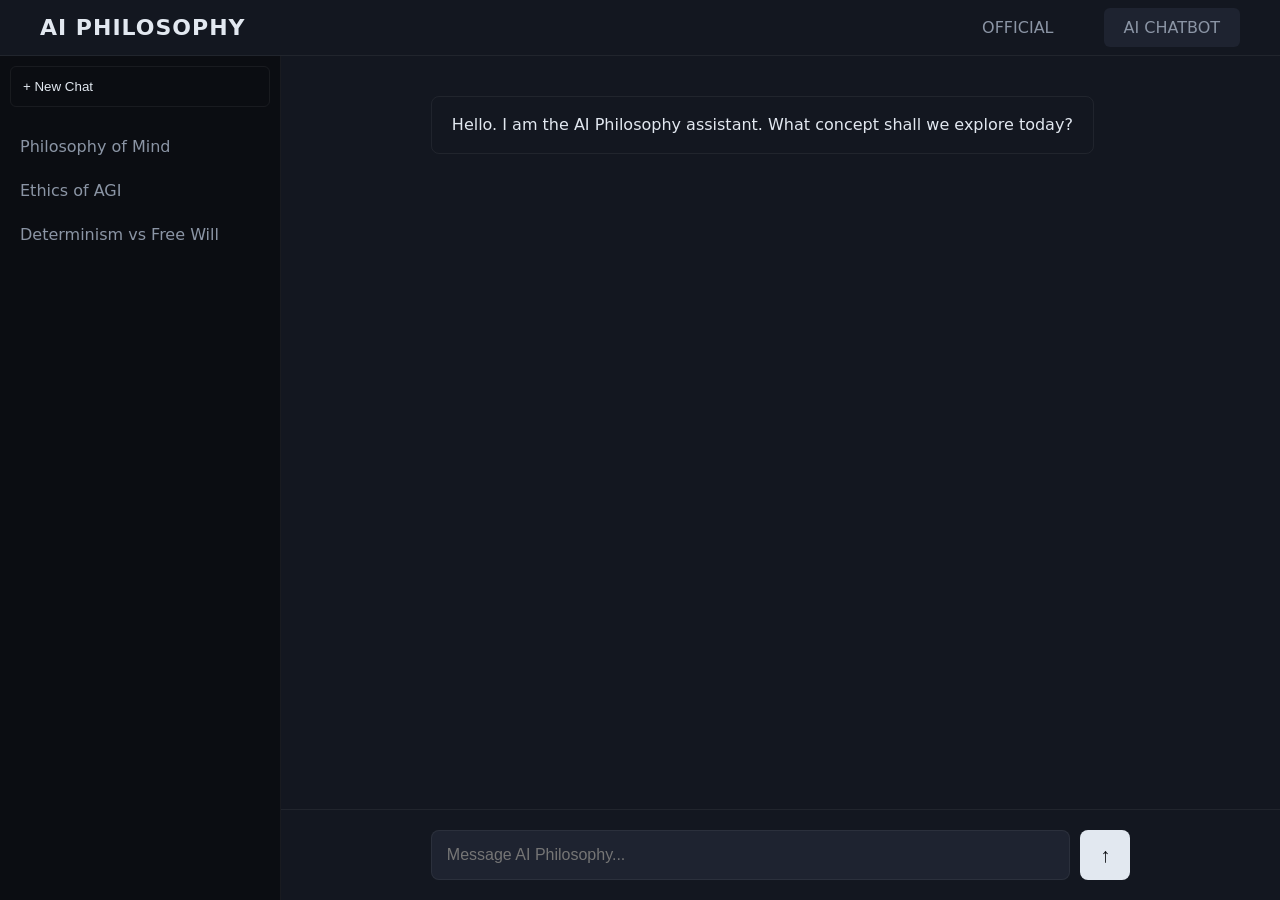
==== commit 9fdda253: "Major project fixes and UI changes" ====
--- a/AIC.html
+++ b/AIC.html
@@ -1,129 +1,39 @@
 <!doctype html>
-<!-- Website template by freewebsitetemplates.com -->
-<html>
+<html lang="en">
 <head>
-	<meta charset="UTF-8">
-	<meta name="viewport" content="width=device-width, initial-scale=1.0">
-	<title>AI CHATBOT - AI Philosophy</title>
-	<link rel="stylesheet" href="css/style.css" type="text/css">
-	<link rel="stylesheet" type="text/css" href="css/mobile.css">
+    <meta charset="UTF-8">
+    <meta name="viewport" content="width=device-width, initial-scale=1.0">
+    <title>AI CHATBOT - AI Philosophy</title>
+    <link rel="stylesheet" href="css/style.css">
+    <link rel="stylesheet" href="css/mobile.css">
 </head>
-<body>
-	<div id="page">
-		<div id="header">
-			<div>
-				<ul id="navigation">
-					<li>
-						<a href="index.html">Home</a>
-					</li>
-					<li class="selected">
-						<a href="about.html">AI CHATBOT</a>
-					</li>
-				
-				</ul>
-			</div>
-		</div>
-		<div id="body" class="about">
-			<div class="header">
-				<div>
-					<h1>AI CHATBOT (CHATGPT)</h1>
-
-					<div class="chat-container" id="chat-container">
-						<div class="chat-header" id="chat-header" text>
-							AI CHATBOT (PROTOTYPE)
-							<span id="chat-toggle">&#x25B2;</span> <!-- CHATBOT -->
-						</div>
-						<div class="chat-messages" id="chat-messages"></div>
-						<div class="chat-input" id="chat-input-area">
-							<input type="text" id="user-input" placeholder="Type a message..." />
-							<button id="send-btn">Send</button>
-						</div>
-					</div>
-
-					<h2>Welcome to our interactive chatbot</h2>
-					<p>Our interactive chatbot prototype offers a compact, user-friendly interface, positioned conveniently at the bottom-right corner of the screen. It allows users to send messages and receive instant AI-generated responses in a conversational style. The design emphasizes simplicity and responsiveness, ensuring smooth interaction across devices. This prototype serves as a foundation for more advanced AI-driven communication features in future versions.</p>
-				</div>
-			</div>
-			<div class="body">
-				<div>
-					<img src="images/earth-satellite.jpg" alt="">
-					<h2>Some more information</h2>
-					<p>Our interactive chatbot prototype provides users with an intuitive platform to engage in real-time conversations. It features a collapsible interface, text input, and instant AI responses, making interactions seamless and engaging. The design prioritizes accessibility, minimalism, and responsiveness, ensuring usability on various devices. This prototype lays the groundwork for expanding AI capabilities, integrating contextual understanding, and enhancing personalized user interactions in future iterations.</p>
-				</div>
-			</div>
-			<div class="footer">
-				<div>
-					<img src="images/space-shuttle.png" alt="">
-					<h2>Facing Issues?</h2>
-					<p>If you’re experiencing issues and concerns about this website functioning, kindly email us chaturvedishraddha0706@gmail.com . We will handle your issue at top most priority thank you for contacting us!</p>
-				</div>
-			</div>
-			<div class="section">
-				<div>
-					<h2>copyright notice</h2>
-					<p>© 2025 Shradhha Chaturvedi. All rights reserved.  
-						This website and its content, including text, images, and design, are the intellectual property of Shradhha Chaturvedi and may not be reproduced or used without permission.  
-						Designed and maintained with care in September 2025.</p>
-				</div>
-			</div>
-		</div>
-		<div id="footer">
-			<div class="connect">
-				<div>
-					<h1>FOLLOW OUR  MISSIONS ON</h1>
-					<div>
-						<a href="https://www.facebook.com/dsvvofficial/" class="facebook">facebook</a>
-						<a href="https://twitter.com/dsvvofficial/status/1857679312612372866" class="twitter">twitter</a>
-						<a href="https://share.google/Zr0pWOrFaVuYyQxXw" class="googleplus">googleplus</a>
-						<a href="https://in.pinterest.com/pin/dev-sanskriti-vishwavidyalaya-haridwar-uttarakhand--770397080041251335/" class="pinterest">pinterest</a>
-					</div>
-				</div>
-			</div>
-			<div class="footnote">
-				<div>
-					<p>&copy; 2025 BY SHRADDHA CHATURVEDI | ALL RIGHTS RESERVED</p>
-				</div>
-			</div>
-		</div>
-	</div>
-
-	<script src="js/mobile.js" type="text/javascript"></script>
-	<script>
-		document.addEventListener("DOMContentLoaded", () => {
-			const chatContainer = document.getElementById("chat-container");
-			const chatHeader = document.getElementById("chat-header");
-			const chatToggle = document.getElementById("chat-toggle");
-			const input = document.getElementById("user-input");
-			const sendBtn = document.getElementById("send-btn");
-			const messages = document.getElementById("chat-messages");
-
-			chatHeader.addEventListener("click", () => {
-				chatContainer.classList.toggle("minimized");
-				chatToggle.textContent = chatContainer.classList.contains("minimized") ? "\u25BC" : "\u25B2";
-			});
-
-			function sendMessage() {
-				const msg = input.value.trim();
-				if(msg === "") return;
-
-				const userMsg = document.createElement("div");
-				userMsg.textContent = "You: " + msg;
-				userMsg.style.margin = "5px 0";
-				messages.appendChild(userMsg);
-
-				const botMsg = document.createElement("div");
-				botMsg.textContent = "AI: This is a demo response.";
-				botMsg.style.margin = "5px 0";
-				botMsg.style.color = "blue";
-				messages.appendChild(botMsg);
-
-				input.value = "";
-				messages.scrollTop = messages.scrollHeight;
-			}
-
-			sendBtn.addEventListener("click", sendMessage);
-			input.addEventListener("keypress", (e) => { if(e.key === "Enter") sendMessage(); });
-		});
-	</script>
+<body class="fs-bdy">
+    <div class="hdr">
+        <div class="lg">AI PHILOSOPHY</div>
+        <ul class="nav">
+            <li><a href="index.html">OFFICIAL</a></li>
+            <li><a href="AIC.html" class="sel">AI CHATBOT</a></li>
+        </ul>
+    </div>
+    <div class="fs-wrp">
+        <div class="fs-sb">
+            <button class="fs-nw" id="n">+ New Chat</button>
+            <div class="fs-hs">
+                <div class="fs-hi">Philosophy of Mind</div>
+                <div class="fs-hi">Ethics of AGI</div>
+                <div class="fs-hi">Determinism vs Free Will</div>
+            </div>
+        </div>
+        <div class="fs-mn">
+            <div class="fs-msg" id="m">
+                <div class="fs-ma">Hello. I am the AI Philosophy assistant. What concept shall we explore today?</div>
+            </div>
+            <div class="fs-inp">
+                <input type="text" id="i" placeholder="Message AI Philosophy..." />
+                <button id="s">&#8593;</button>
+            </div>
+        </div>
+    </div>
+    <script src="js/script.js"></script>
 </body>
-</html>
+</html>
--- a/css/style.css
+++ b/css/style.css
@@ -1,1481 +1,461 @@
+:root {
+    --b: #0B0D12;
+    --s: #131720;
+    --e: #1E2330;
+    --t: #E2E8F0;
+    --m: #8B95A5;
+    --a: #7C3AED;
+    --g: #38BDF8;
+    --l: rgba(255, 255, 255, 0.06);
+}
+
 body {
-	margin: 0;
-	padding: 0;
-	position: relative;
-	width: auto;
-}
-body #page {
-	background: url("../images/bg-home.jpg") no-repeat scroll center top #000000;
-	margin: 0;
-	overflow: hidden;
-	padding: 0;
-	width: auto;
-	z-index: 3;
-}
+    margin: 0;
+    background: var(--b);
+    color: var(--t);
+    font-family: system-ui, sans-serif;
+    overflow-x: hidden;
+}
+
 a {
-	text-decoration: none;
-	outline: none;
-}
-a:active {
-	background: none;
-}
+    text-decoration: none;
+    color: inherit;
+}
+
 img {
-	border: none;
-}
-/*-------------------------------------------FONTS---------------------------------------------*/
-@font-face {
-	font-family: 'audiowide-regular-webfont';
-	src: url('../fonts/audiowide-regular-webfont.eot');
-	src: url('../fonts/audiowide-regular-webfont.woff') format('woff'), url('../fonts/audiowide-regular-webfont.ttf') format('truetype'), url('../fonts/audiowide-regular-webfont.svg') format('svg');
-}
-/*----------------------------------------header-styles---------------------------------------*/
-#header {
-	background: url(../images/bg-transparent1.png) repeat;
-	margin: 0;
-	min-height: 60px;
-	padding: 0;
-	width: auto;
-}
-#header div {
-	text-align: center;
-	margin: 0 auto;
-	max-width: 940px;
-	min-height: 60px;
-	padding: 0 10px;
-}
-#header div a.logo {
-	display: block;
-	float: left;
-	height: 60px;
-	margin: 0 44px 0 0;
-	padding: 0;
-	width: 304px;
-}
-#header div a img {
-	display: block;
-	margin: 0;
-	padding: 0;
-	width: auto;
-}
-#header div ul {
-	display: inline-block;
-	
-	list-style: none;
-	margin: 0;
-	padding: 0;
-	width: auto;
-}
-#header div ul li {
-	float: left;
-	margin: 0;
-	padding: 0;
-	width: auto;
-}
-#header div ul li a {
-	color: #ffffff;
-	display: block;
-	font-family: Arial;
-	font-size: 18px;
-	font-weight: normal;
-	line-height: 59px;
-	margin: 0;
-	min-height: 60px;
-	padding: 0 24px;
-	*padding: 0 23px; 
-	text-align: center;
-	text-transform: uppercase;
-	width: auto;
-}
-#header div ul li a:hover {
-	background-color: #620031;
-	color: #ffffff;
-}
-#header div ul li.selected a {
-	background-color: #000000;
-	color: #a3a3a3;
-}
-#header div ul li.menu {
-	position: relative;
-}
-#header div ul li.menu ul {
-	display: block;
-	left: -99999px;
-	list-style: none;
-	margin: 0;
-	padding: 0;
-	position: absolute;
-	top: 60px;
-	width: 142px;
-	z-index: 50;
-}
-#header div ul li.menu:hover ul.primary {
-	left: 31px;
-}
-#header div ul li.menu ul.primary.selected {
-	left: 31px;
-}
-#header div ul li.menu:hover ul.secondary {
-	left: -20px;
-}
-#header div ul li.menu ul.secondary.selected {
-	left: -20px;
-}
-#header div ul li.menu ul li {
-	margin: 0;
-	padding: 0;
-	width: auto;
-}
-#header div ul li.menu ul li a {
-	background-color: #620031;
-	color: #ffffff;
-	display: block;
-	font-family: Arial;
-	font-size: 18px;
-	font-weight: normal;
-	line-height: 60px;
-	margin: 0;
-	min-height: 60px;
-	padding: 0 10px;
-	text-align: center;
-	text-transform: uppercase;
-	width: auto;
-}
-#header div ul li.menu ul.primary.selected li a, #header div ul li.menu ul.secondary.selected li a {
-	background-color: #000000;
-	color: #a3a3a3;
-}
-/*----------------------------------------body-home-styles---------------------------------------*/
-#body {
-	background-color: #000000;
-	margin: 0;
-	min-height: 808px;
-	overflow: hidden;
-	padding: 0;
-	width: 100%;
-}
-#body.home {
-	background: none;
-	margin: 0;
-	min-height: 1308px;
-	overflow: hidden;
-	padding: 0;
-	width: 100%;
-}
-#body.home .header {
-	background: none;
-	margin: 0;
-	overflow: hidden;
-	padding: 0;
-	width: 100%;
-}
-#body.home .header div {
-	margin: 0 auto;
-	max-width: 940px;
-	overflow: hidden;
-	padding: 0 10px;
-	position: relative;
-}
-#body.home .header div img.satellite {
-	position: absolute;
-    top: 110px;         /* distance from top */
-    left: 0;        /* distance from left (gutter) */
-    width: 400px;      /* adjust as needed */
-    height: auto;      /* maintain aspect ratio */
-    z-index: 50;
-}
-#body.home .header div h1 {
-	color: #FFFFFF;
-	display: block;
-	float: right;
-	font-family: audiowide-regular-webfont;
-	font-size: 60px;
-	font-weight: normal;
-	line-height: 60px;
-	margin: 187px 0 27px;
-	padding: 0 38px 0 399px;
-	position: relative;
-	text-align: right;
-	text-transform: uppercase;
-	width: 503px;
-	z-index: 60;
-}
-#body.home .header div h2 {
-	color: #FFFFFF;
-	display: block;
-	float: right;
-	font-family: Arial;
-	font-size: 43px;
-	font-weight: normal;
-	line-height: 43px;
-	margin: 0 0 36px;
-	padding: 0 146px 0 506px;
-	position: relative;
-	text-align: right;
-	text-transform: uppercase;
-	width: 288px;
-	z-index: 60;
-}
-#body.home .header div a.more {
-	background-color: #000000;
-	color: #a3a3a3;
-	display: block;
-	float: right;
-	font-family: Arial;
-	font-size: 18px;
-	font-weight: normal;
-	height: 49px;
-	line-height: 49px;
-	margin: 0 170px 0 0;
-	padding: 0;
-	text-align: center;
-	text-transform: uppercase;
-	position: relative;
-	width: 180px;
-	z-index: 55;
-}
-#body.home .header div a.more:hover {
-	background-color: #ab000b;
-	color: #ffffff;
-}
-#body.home .header div h3 {
-	background: url("../images/bg-transparent1.png") repeat;
-	color: #A3A3A3;
-	float: left;
-	font-family: audiowide-regular-webfont;
-	font-size: 23px;
-	font-weight: normal;
-	line-height: 23px;
-	margin: 96px 0 0;
- *margin: 102px 0 0;
-	min-height: 27px;
-	padding: 17px 0 10px;
-	position: relative;
-	text-align: center;
-	text-transform: uppercase;
-	width: 940px;
-}
-#body.home .header div ul {
-	display: inline-block;
-	list-style: none outside none;
-	margin: 0 0 -6px;
-	overflow: hidden;
-	padding: 0;
-	width: auto;
-}
-#body.home .header div ul li:first-child {
-	padding: 0;
-}
-#body.home .header div ul li {
-	border: medium none;
-	float: left;
-	margin: 0;
-	padding: 0;
-	width: auto;
-}
-#body.home .header div ul li a {
-	display: block;
-	float: none;
-	height: 156px;
-	margin: 0;
-	padding: 0;
-	width: 235px;
-}
-#body.home .header div ul li a img {
-	cursor: pointer;
-	filter: alpha(opacity=100);
-	opacity: 1.0;
-	display: block;
-	margin: 0;
-	padding: 0;
-	width: auto;
-}
-#body.home .header div ul li a img:hover {
-	filter: alpha(opacity=70);
-	opacity: 0.7;
-}
-#body.home .body {
-	background-color: #630031;
-	margin: 0;
-	min-height: 168px;
-	overflow: hidden;
-	padding: 0;
-	width: 100%;
-}
-#body.home .body div {
-	margin: 0 auto;
-	max-width: 940px;
-	overflow: hidden;
-	padding: 31px 10px 0;
-}
-#body.home .body div h1 {
-	color: #FFFFFF;
-	display: block;
-	font-family: audiowide-regular-webfont;
-	font-size: 32px;
-	font-weight: normal;
-	line-height: 32px;
-	margin: 0 auto 24px;
-	padding: 0;
-	text-align: center;
-	text-transform: uppercase;
-	width: 780px;
-}
-#body.home .body div p {
-	color: #ffffff;
-	display: block;
-	font-family: Arial;
-	font-size: 18px;
-	font-weight: normal;
-	line-height: 24px;
-	margin: 0 auto;
-	padding: 0;
-	text-align: center;
-	width: 780px;
-}
-#body.home .body div p a {
-	color: #ffffff;
-	font-family: Arial;
-	font-size: 18px;
-	font-weight: normal;
-	line-height: 24px;
-	margin: 0 auto;
-	padding: 0;
-	text-decoration: underline;
-}
-#body.home .body div p a:hover {
-	color: #a3a3a3;
-}
-#body.home .footer {
-	background-color: #000000;
-	margin: 0;
-	overflow: hidden;
-	padding: 0;
-	width: 100%;
-}
-#body.home .footer div {
-	margin: 0 auto;
-	max-width: 960px;
-	overflow: hidden;
-	padding: 32px 0 16px;
-}
-#body.home .footer div ul {
-	display: inline-block;
-	list-style: none;
-	margin: 0;
-	overflow: hidden;
-	padding: 0;
-	width: auto;
-}
-#body.home .footer div ul li:first-child {
-	float: left;
-	margin: 0 10px;
-	padding: 0;
-	width: 460px;
-}
-#body.home .footer div ul li {
-	float: left;
-	margin: 0 0 0 10px;
-	padding: 0 0 0 20px;
-	width: 440px;
-}
-#body.home .footer div ul li h1 {
-	color: #FFFFFF;
-	font-family: audiowide-regular-webfont;
-	font-size: 32px;
-	font-weight: normal;
-	line-height: 32px;
-	margin: 0 0 44px;
-	padding: 0;
-	text-align: left;
-	text-transform: uppercase;
-	width: auto;
-}
-#body.home .footer div ul li a {
-	display: block;
-	height: 258px;
-	margin: 0;
-	position: relative;
-	padding: 0;
-	width: 460px;
-}
-#body.home .footer div ul li a img {
-	cursor: pointer;
-	filter: alpha(opacity=100);
-	opacity: 1.0;
-	display: block;
-	margin: 0;
-	padding: 0;
-	width: auto;
-}
-#body.home .footer div ul li a:hover img {
-	filter: alpha(opacity=70);
-	opacity: 0.7;
-}
-#body.home .footer div ul li a span {
-	background: url(../images/icons.png) no-repeat 0 -152px;
-	display: block;
-	height: 72px;
-	left: 199px;
-	margin: 0;
-	padding: 0;
-	position: absolute;
-	top: 94px;
-	width: 62px;
-}
-#body.home .footer div ul li a:hover span {
-	background: url(../images/icons.png) no-repeat 0 -226px;
-}
-#body.home .footer div ul li ul {
-	display: inline-block;
-	list-style: none outside none;
-	margin: 0;
-	overflow: hidden;
-	padding: 0;
-	width: 440px;
-}
-#body.home .footer div ul li ul li {
-	border-top: 1px solid #A3A3A3;
-	float: none;
-	margin: 0;
-	overflow: hidden;
-	padding: 39px 10px 38px 0;
-	width: 440px;
-}
-#body.home .footer div ul li ul li:first-child {
-	border: medium none;
-	margin: 0;
-	padding: 0 0 38px;
-	width: 440px;
-}
-#body.home .footer div ul li ul li a {
-	display: block;
-	float: left;
-	height: 90px;
-	margin: 0 20px 0 0;
-	padding: 0;
-	width: 100px;
-}
-#body.home .footer div ul li ul li a img {
-	cursor: pointer;
-	filter: alpha(opacity=100);
-	opacity: 1.0;
-	display: block;
-	margin: 0;
-	padding: 0;
-	width: auto;
-}
-#body.home .footer div ul li ul li a img:hover {
-	filter: alpha(opacity=70);
-	opacity: 0.7;
-}
-#body.home .footer div ul li ul li h1 {
-	color: #A3A3A3;
-	float: left;
-	font-family: audiowide-regular-webfont;
-	font-size: 23px;
-	font-weight: normal;
-	line-height: 23px;
-	margin: 0;
-	padding: 4px 0 8px;
-	text-align: left;
-	text-transform: uppercase;
-	width: 310px;
-}
-#body.home .footer div ul li ul li span {
-	color: #FFFFFF;
-	display: block;
-	float: left;
-	font-family: Arial;
-	font-size: 14px;
-	font-weight: normal;
-	line-height: 14px;
-	margin: 0 0 10px;
-	padding: 0;
-	text-align: left;
-	text-transform: uppercase;
-	width: 310px;
-}
-#body.home .footer div ul li ul li a.more {
-	background-color: #3c0f38;
-	color: #ffffff;
-	display: block;
-	float: right;
-	font-family: Arial;
-	font-size: 14px;
-	font-weight: normal;
-	height: 31px;
-	line-height: 31px;
-	margin: 0;
-	padding: 0;
-	text-align: center;
-	text-transform: uppercase;
-	width: 120px;
-}
-#body.home .footer div ul li ul li a.more:hover {
-	background-color: #620031;
-}
-/*----------------------------------------body-styles---------------------------------------*/
-#body.about .header {
-	background: url(../images/bg-about.jpg) no-repeat center top #000000;
-	margin: 0;
-	min-height: 455px;
-	padding: 0;
-	width: 100%;
-}
-#body.about .header div, #body .header div {
-	margin: 0 auto;
-	max-width: 960px;
-	overflow: hidden;
-	padding: 65px 0 40px;
-}
-#body.about .header div h1, #body .header div h1 {
-	color: #FFFFFF;
-	display: block;
-	font-family: audiowide-regular-webfont;
-	font-size: 36px;
-	font-weight: normal;
-	line-height: 36px;
-	margin: 0 auto 87px;
-	padding: 0;
-	text-align: center;
-	text-transform: uppercase;
-	width: 940px;
-}
-#body.about .header div h2 {
-	color: #FFFFFF;
-	display: block;
-	font-family: audiowide-regular-webfont;
-	font-size: 32px;
-	font-weight: normal;
-	line-height: 32px;
-	margin: 0 auto 24px;
-	padding: 0;
-	text-align: center;
-	text-transform: uppercase;
-	width: 820px;
-}
-#body.about .header div p {
-	color: #ffffff;
-	display: block;
-	font-family: Arial;
-	font-size: 18px;
-	font-weight: normal;
-	line-height: 24px;
-	margin: 0 auto;
-	padding: 0;
-	text-align: center;
-	width: 820px;
-}
-#body.about .header div p a {
-	color: #ffffff;
-	font-family: Arial;
-	font-size: 18px;
-	font-weight: normal;
-	line-height: 24px;
-	margin: 0;
-	padding: 0;
-	text-decoration: underline;
-}
-#body.about .header div p a:hover {
-	color: #a3a3a3;
-}
-#body.about .body {
-	background-color: #620031;
-	margin: 0;
-	min-height: 253px;
-	overflow: hidden;
-	padding: 0;
-	width: 100%;
-}
-#body.about .body div {
-	margin: 0 auto;
-	max-width: 940px;
-	overflow: hidden;
-	padding: 36px 10px 35px;
-}
-#body.about .body div h2 {
-	color: #A3A3A3;
-	float: left;
-	font-family: audiowide-regular-webfont;
-	font-size: 23px;
-	font-weight: normal;
-	line-height: 23px;
-	margin: 18px 0 26px;
-	padding: 0;
-	text-align: left;
-	text-transform: uppercase;
-	width: 620px;
-}
-#body.about .body div p {
-	color: #ffffff;
-	display: block;
-	float: left;
-	font-family: Arial;
-	font-size: 14px;
-	font-weight: normal;
-	line-height: 24px;
-	margin: 0;
-	padding: 0;
-	text-align: left;
-	width: 620px;
-}
-#body.about .body div p a {
-	color: #ffffff;
-	font-family: Arial;
-	font-size: 14px;
-	font-weight: normal;
-	line-height: 24px;
-	margin: 0;
-	padding: 0;
-	text-decoration: underline;
-}
-#body.about .body div p a:hover {
-	color: #a3a3a3;
-}
-#body.about .body div img {
-	display: block;
-	float: right;
-	margin: 0;
-	padding: 0;
-	width: auto;
-}
-#body.about .footer {
-	background-color: #000000;
-	margin: 0;
-	min-height: 366px;
-	padding: 0;
-	width: 100%;
-}
-#body.about .footer div {
-	margin: 0 auto;
-	overflow: hidden;
-	padding: 79px 0 0 10px;
-	width: 950px;
-}
-#body.about .footer div h2 {
-	color: #A3A3A3;
-	float: right;
-	font-family: audiowide-regular-webfont;
-	font-size: 23px;
-	font-weight: normal;
-	line-height: 23px;
-	margin: 34px 0 24px;
-	padding: 0;
-	text-align: left;
-	text-transform: uppercase;
-	width: 557px;
-}
-#body.about .footer div p {
-	color: #ffffff;
-	display: block;
-	float: right;
-	font-family: Arial;
-	font-size: 18px;
-	font-weight: normal;
-	line-height: 24px;
-	margin: 0 auto;
-	padding: 0;
-	text-align: left;
-	width: 557px;
-}
-#body.about .footer div p a {
-	color: #ffffff;
-	font-family: Arial;
-	font-size: 18px;
-	font-weight: normal;
-	line-height: 24px;
-	margin: 0 auto;
-	padding: 0;
-	text-decoration: underline;
-}
-#body.about .footer div p a:hover {
-	color: #a3a3a3;
-}
-#body.about .footer div img {
-	float: left;
-	display: block;
-	margin: 0;
-	padding: 0;
-	width: auto;
-}
-#body.about .section {
-	background-color: #3c0f38;
-	margin: 0;
-	min-height: 234px;
-	padding: 0;
-	width: auto;
-}
-#body.about .section div {
-	margin: 0 auto;
-	max-width: 960px;
-	overflow: hidden;
-	padding: 58px 0 55px;
-}
-#body.about .section div h2 {
-	color: #A3A3A3;
-	display: block;
-	font-family: audiowide-regular-webfont;
-	font-size: 23px;
-	font-weight: normal;
-	line-height: 23px;
-	margin: 0 auto 26px;
-	padding: 0;
-	text-align: center;
-	text-transform: uppercase;
-	width: 780px;
-}
-#body.about .section div p {
-	color: #ffffff;
-	display: block;
-	font-family: Arial;
-	font-size: 14px;
-	font-weight: normal;
-	line-height: 24px;
-	margin: 0 auto;
-	padding: 0;
-	text-align: center;
-	width: 780px;
-}
-#body.about .section div p a {
-	color: #ffffff;
-	font-family: Arial;
-	font-size: 14px;
-	font-weight: normal;
-	line-height: 24px;
-	margin: 0;
-	padding: 0;
-	text-decoration: underline;
-}
-#body.about .section div p a:hover {
-	color: #a3a3a3;
-}
-#body .header {
-	margin: 0 auto;
-	padding: 0;
-	width: 100%;
-}
-#body .header div ul {
-	display: inline-block;
-	max-width: 940px;
-	list-style: none outside none;
-	margin: 0;
-	padding: 3px 10px 0;
-}
-#body .header div ul li:first-child {
-	border: none;
-	padding: 0 0 38px;
-}
-#body .header div ul li {
-	border-top: 1px solid #A3A3A3;
-	margin: 0;
-	overflow: hidden;
-	padding: 38px 0;
-	width: auto;
-}
-#body .header div ul li a {
-	display: block;
-	float: left;
-	height: 217px;
-	margin: 0 40px 0 0;
-	padding: 0;
-	width: 380px;
-}
-#body .header div ul li a img {
-	cursor: pointer;
-	filter: alpha(opacity=100);
-	opacity: 1.0;
-	display: block;
-	margin: 0;
-	padding: 0;
-	width: auto;
-}
-#body .header div ul li a img:hover {
-	filter: alpha(opacity=70);/* Needed for IE8 and old versions */
-	opacity: 0.7;
-}
-#body .header div ul li div {
-	float: left;
-	margin: 0;
-	overflow: hidden;
-	padding: 0;
-	width: 520px;
-}
-#body .header div ul li div h1 {
-	color: #A3A3A3;
-	font-family: audiowide-regular-webfont;
-	font-size: 23px;
-	font-weight: normal;
-	line-height: 23px;
-	margin: 0 0 26px;
-	padding: 0;
-	text-align: left;
-	text-transform: uppercase;
-	width: 520px;
-}
-#body .header div ul li div p {
-	color: #FFFFFF;
-	font-family: Arial;
-	font-size: 14px;
-	font-weight: normal;
-	line-height: 24px;
-	margin: 0 0 41px;
-	padding: 0;
-	text-align: left;
-	width: 520px;
-}
-#body .header div ul li div p a {
-	color: #FFFFFF;
-	display: inline;
-	float: none;
-	font-family: Arial;
-	font-size: 14px;
-	font-weight: normal;
-	height: auto;
-	line-height: 24px;
-	margin: 0;
-	padding: 0;
-	text-decoration: underline;
-	width: auto;
-}
-#body .header div ul li div p a:hover {
-	color: #a3a3a3;
-}
-#body .header div ul li div a.more {
-	background-color: #3c0f38;
-	color: #ffffff;
-	display: block;
-	float: right;
-	font-family: Arial;
-	font-size: 14px;
-	font-weight: normal;
-	height: 31px;
-	line-height: 31px;
-	margin: 0;
-	padding: 0;
-	text-align: center;
-	text-transform: uppercase;
-	width: 120px;
-}
-#body .header div ul li div a.more:hover {
-	background-color: #620031;
-}
-#body .header div img {
-	display: block;
-	margin: 0 auto;
-	padding: 3px 0 0;
-	width: auto;
-}
-#body .header div h2 {
-	color: #A3A3A3;
-	display: block;
-	font-family: audiowide-regular-webfont;
-	font-size: 23px;
-	font-weight: normal;
-	line-height: 23px;
-	margin: 0 auto;
-	padding: 53px 0 27px;
-	text-align: center;
-	text-transform: uppercase;
-	width: 780px;
-}
-#body .header div p {
-	color: #FFFFFF;
-	display: block;
-	font-family: Arial;
-	font-size: 14px;
-	font-weight: normal;
-	line-height: 24px;
-	margin: 0 auto 48px;
-	padding: 0;
-	text-align: center;
-	width: 780px;
-}
-#body .header div p a {
-	color: #ffffff;
-	font-family: Arial;
-	font-size: 14px;
-	font-weight: normal;
-	line-height: 24px;
-	margin: 0 auto;
-	padding: 0;
-	text-decoration: underline;
-}
-#body .header div p a:hover {
-	color: #a3a3a3;
-}
-#body .header div .article {
-	float: left;
-	margin: 0 40px 0 10px;
-	padding: 0;
-	width: 560px;
-}
-#body .header div .article ul {
-	display: inline-block;
-	list-style: none outside none;
-	margin: 0;
-	padding: 3px 0 0;
-	width: 560px;
-}
-#body .header div .article ul li:first-child {
-	border: none;
-	padding: 0 0 38px;
-}
-#body .header div .article ul li {
-	border-top: 1px solid #a3a3a3;
-	margin: 0;
-	overflow: hidden;
-	padding: 38px 0 38px;
-	width: auto;
-}
-#body .header div .article ul li a {
-	display: block;
-	height: 241px;
-	margin: 0 0 29px;
-	padding: 0;
-	width: 560px;
-}
-#body .header div .article ul li a img {
-	cursor: pointer;
-	filter: alpha(opacity=100);
-	opacity: 1.0;
-	display: block;
-	margin: 0;
-	padding: 0;
-	width: auto;
-}
-#body .header div .article ul li a img:hover {
-	filter: alpha(opacity=70);
-	opacity: 0.7;
-}
-#body .header div .article ul li h1 {
-	color: #A3A3A3;
-	font-family: audiowide-regular-webfont;
-	font-size: 23px;
-	font-weight: normal;
-	line-height: 23px;
-	margin: 0 0 8px;
-	padding: 0;
-	text-align: left;
-	text-transform: uppercase;
-	width: auto;
-}
-#body .header div .article ul li span {
-	color: #FFFFFF;
-	display: block;
-	font-family: Arial;
-	font-size: 14px;
-	font-weight: normal;
-	line-height: 14px;
-	margin: 0 0 28px;
-	padding: 0;
-	text-align: left;
-	text-transform: uppercase;
-	width: auto;
-}
-#body .header div .article ul li p {
-	color: #FFFFFF;
-	font-family: Arial;
-	font-size: 14px;
-	font-weight: normal;
-	line-height: 24px;
-	margin: 0 0 29px;
-	padding: 0;
-	text-align: left;
-	width: auto;
-}
-#body .header div .article ul li p a {
-	color: #FFFFFF;
-	display: inline;
-	float: none;
-	font-family: Arial;
-	font-size: 14px;
-	font-weight: normal;
-	height: auto;
-	line-height: 24px;
-	margin: 0;
-	padding: 0;
-	text-decoration: underline;
-	width: auto;
-}
-#body .header div .article ul li p a:hover {
-	color: #a3a3a3;
-}
-#body .header div .article ul li a.more {
-	background-color: #3c0f38;
-	color: #ffffff;
-	display: block;
-	float: right;
-	font-family: Arial;
-	font-size: 14px;
-	font-weight: normal;
-	height: 31px;
-	line-height: 31px;
-	margin: 0;
-	padding: 0;
-	text-align: center;
-	text-transform: uppercase;
-	width: 120px;
-}
-#body .header div .article ul li a.more:hover {
-	background-color: #620031;
-}
-#body .header div .sidebar {
-	float: left;
-	margin: 0;
-	padding: 0;
-	width: 340px;
-}
-#body .header div .sidebar ul {
-	display: inline-block;
-	list-style: none;
-	margin: 0;
-	padding: 0;
-	width: 340px;
-}
-#body .header div .sidebar ul li:first-child {
-	border: medium none;
-	padding: 0 0 34px;
-}
-#body .header div .sidebar ul li {
-	border-top: 1px solid #A3A3A3;
-	margin: 0;
-	overflow: hidden;
-	padding: 32px 0 34px;
-	width: auto;
-}
-#body .header div .sidebar ul li h1 {
-	color: #FFFFFF;
-	font-family: audiowide-regular-webfont;
-	font-size: 32px;
-	font-weight: normal;
-	line-height: 32px;
-	margin: 0 0 25px;
-	padding: 0;
-	text-align: left;
-	text-transform: uppercase;
-	width: 340px;
-}
-#body .header div .sidebar ul li a {
-	display: block;
-	float: none;
-	height: 187px;
-	margin: 0 0 29px;
-	padding: 0;
-	width: 34px;
-}
-#body .header div .sidebar ul li a img {
-	cursor: pointer;
-	filter: alpha(opacity=100);/* Needed for IE8 and old versions */
-	opacity: 1.0;
-	display: block;
-	margin: 0;
-	padding: 0;
-	width: auto;
-}
-#body .header div .sidebar ul li a img:hover {
-	filter: alpha(opacity=70);/* Needed for IE8 and old versions */
-	opacity: 0.7;
-}
-#body .header div .sidebar ul li h2 {
-	color: #A3A3A3;
-	font-family: audiowide-regular-webfont;
-	font-size: 23px;
-	font-weight: normal;
-	line-height: 23px;
-	margin: 0 0 7px;
-	padding: 0;
-	text-align: left;
-	text-transform: uppercase;
-	width: auto;
-}
-#body .header div .sidebar ul li span {
-	color: #ffffff;
-	display: block;
-	font-family: Arial;
-	font-size: 14px;
-	font-weight: normal;
-	line-height: 14px;
-	margin: 0;
-	padding: 0;
-	text-align: left;
-	text-transform: uppercase;
-	width: auto;
-}
-#body .header div .sidebar ul li ul {
-	display: inline-block;
-	list-style: none outside none;
-	margin: 0;
-	padding: 12px 0 0;
-	width: 340px;
-}
-#body .header div .sidebar ul li ul li:first-child {
-	padding: 0;
-}
-#body .header div .sidebar ul li ul li {
-	border: medium none;
-	margin: 0 0 26px;
-	overflow: hidden;
-	padding: 0;
-	width: auto;
-}
-#body .header div .sidebar ul li ul li a {
-	display: block;
-	float: left;
-	height: 54px;
-	margin: 0 20px 0 0;
-	padding: 0;
-	width: 60px;
-}
-#body .header div .sidebar ul li ul li a img {
-	cursor: pointer;
-	filter: alpha(opacity=100);/* Needed for IE8 and old versions */
-	opacity: 1.0;
-	display: block;
-	margin: 0;
-	padding: 0;
-	width: auto;
-}
-#body .header div .sidebar ul li ul li a img:hover {
-	filter: alpha(opacity=70);/* Needed for IE8 and old versions */
-	opacity: 0.7;
-}
-#body .header div .sidebar ul li ul li h2 {
-	color: #A3A3A3;
-	float: left;
-	font-family: audiowide-regular-webfont;
-	font-size: 23px;
-	font-weight: normal;
-	line-height: 23px;
-	margin: 6px 0 11px;
-	padding: 0;
-	text-align: left;
-	text-transform: uppercase;
-	width: 260px;
-}
-#body .header div .sidebar ul li ul li span {
-	color: #ffffff;
-	display: block;
-	float: left;
-	font-family: Arial;
-	font-size: 14px;
-	line-height: 14px;
-	margin: 0;
-	padding: 0;
-	text-align: left;
-	text-transform: uppercase;
-	width: auto;
-}
-#body .header div .article img {
-	display: block;
-	margin: 3px 0 29px;
-	padding: 0;
-	width: auto;
-}
-#body .header div .article h1 {
-	color: #A3A3A3;
-	font-family: audiowide-regular-webfont;
-	font-size: 23px;
-	font-weight: normal;
-	line-height: 23px;
-	margin: 0 0 7px;
-	padding: 0;
-	text-align: left;
-	text-transform: uppercase;
-	width: auto;
-}
-#body .header div .article span {
-	color: #FFFFFF;
-	display: block;
-	font-family: Arial;
-	font-size: 14px;
-	font-weight: normal;
-	line-height: 14px;
-	margin: 0 0 29px;
-	padding: 0;
-	text-align: left;
-	text-transform: uppercase;
-	width: auto;
-}
-#body .header div .article p {
-	color: #FFFFFF;
-	font-family: Arial;
-	font-size: 14px;
-	font-weight: normal;
-	line-height: 24px;
-	margin: 0 0 24px;
-	padding: 0;
-	text-align: left;
-	width: auto;
-}
-#body .header div .article p a {
-	color: #ffffff;
-	font-family: Arial;
-	font-size: 14px;
-	font-weight: normal;
-	line-height: 24px;
-	margin: 0;
-	padding: 0;
-	text-decoration: underline;
-}
-#body .header div .article p a:hover {
-	color: #a3a3a3;
-}
-#body .header .contact h2 {
-	color: #A3A3A3;
-	display: block;
-	font-family: audiowide-regular-webfont;
-	font-size: 23px;
-	font-weight: normal;
-	line-height: 23px;
-	margin: 0 auto;
-	padding: 8px 0 62px;
-	text-align: center;
-	text-transform: uppercase;
-	width: 500px;
-}
-#body .header div form {
-	display: block;
-	margin: 0 auto;
-	padding: 0;
-	width: 461px;
-}
-#body .header div form input {
-	background-color: #A3A3A3;
-	border: medium none;
-	color: #000000;
-	display: block;
-	font-family: Arial;
-	font-size: 18px;
-	font-weight: normal;
-	height: 43px;
-	line-height: 43px;
-	margin: 0 0 29px;
-	padding: 0 0 0 20px;
-	text-align: left;
-	text-transform: uppercase;
-	width: 441px;
-}
-#body .header div form textarea {
-	background-color: #A3A3A3;
-	border: medium none;
-	color: #000000;
-	display: block;
-	font-family: Arial;
-	font-size: 18px;
-	font-weight: normal;
-	height: 98px;
-	line-height: 24px;
-	margin: 0 0 31px;
-	overflow: auto;
-	padding: 15px 0 0 20px;
-	resize: none;
-	text-align: left;
-	text-transform: uppercase;
-	width: 441px;
-}
-#body .header div form input#submit {
-	background-color: #3c0f38;
-	color: #ffffff;
-	cursor: pointer;
-	display: block;
-	float: right;
-	font-family: Arial;
-	font-size: 14px;
-	font-weight: normal;
-	height: 31px;
-	line-height: 31px;
-	margin: 0;
-	padding: 0;
-	text-align: center;
-	text-transform: uppercase;
-	width: 120px;
-}
-#body .header div form input#submit:hover {
-	background-color: #620031;
-}
-/*----------------------------------------footer-styles---------------------------------------*/
-#footer {
-	margin: 0;
-	padding: 0;
-	width: auto;
-}
-#footer .connect {
-	background-color: #a3a3a3;
-	margin: 0;
-	min-height: 84px;
-	overflow: hidden;
-	padding: 0;
-	width: auto;
-}
-#footer .connect div {
-	margin: 0 auto;
-	max-width: 960px;
-	overflow: hidden;
-	padding: 24px 0 0;
-}
-#footer .connect div h1 {
-	color: #FFFFFF;
-	float: left;
-	font-family: audiowide-regular-webfont;
-	font-size: 23px;
-	font-weight: normal;
-	line-height: 23px;
-	margin: 0;
-	padding: 8px 25px 0 0;
-	text-align: right;
-	text-transform: uppercase;
-	width: 525px;
-}
-#footer .connect div div {
-	float: left;
-	margin: 0;
-	overflow: hidden;
-	padding: 0 0 0 20px;
-	width: 380px;
-}
-#footer .connect div div a {
-	background: url(../images/icons.png) no-repeat;
-	display: block;
-	float: left;
-	height: 36px;
-	margin: 0;
-	padding: 0;
-	text-indent: -99999px;
-	width: 18px;
-}
-#footer .connect div div a.facebook {
-	background-position: 0 0;
-	margin: 0 0 0 16px;
-	width: 18px;
-}
-#footer .connect div div a.twitter {
-	background-position: 0 -114px;
-	margin: 0 0 0 28px;
-	width: 44px;
-}
-#footer .connect div div a.googleplus {
-	background-position: 0 -38px;
-	margin: 0 0 0 27px;
-	width: 37px;
-}
-#footer .connect div div a.pinterest {
-	background-position: 0 -76px;
-	margin: 0 0 0 29px;
-	width: 30px;
-}
-#footer .connect div div a.facebook:hover {
-	background-position: -20px 0;
-}
-#footer .connect div div a.twitter:hover {
-	background-position: -46px -114px;
-}
-#footer .connect div div a.googleplus:hover {
-	background-position: -38px -38px;
-}
-#footer .connect div div a.pinterest:hover {
-	background-position: -32px -76px;
-}
-#footer .footnote {
-	background-color: #FFFFFF;
-	margin: 0;
-	min-height: 84px;
-	overflow: hidden;
-	padding: 0;
-	width: auto;
-}
-#footer .footnote div {
-	margin: 0 auto;
-	overflow: hidden;
-	padding: 34px 0 0;
-	width: 960px;
-}
-#footer .footnote div p {
-	color: #000000;
-	display: block;
-	font-family: Arial;
-	font-size: 12px;
-	font-weight: normal;
-	margin: 0 auto;
-	padding: 0;
-	text-align: center;
-	text-transform: uppercase;
-	width: 940px;
-}
-#wix {
-	max-width: 728px;
-	margin: 0 auto;
-}
-#wix a img {
-	width: 100%;
-}
-
-/* Chatbot styles */
-.chat-container {
-    width: 300px;
-    height: 400px;
-    border: 2px solid #b92067;
-    border-radius: 10px ;
-    display: flex;
-    flex-direction: column;
-    font-family: Arial, sans-serif;
+    max-width: 100%;
+    border: none;
+}
+
+.hdr {
+    background: var(--s);
+    border-bottom: 1px solid var(--l);
+    padding: 15px 40px;
+    display: flex;
+    justify-content: space-between;
+    align-items: center;
+}
+
+.lg {
+    font-size: 22px;
+    font-weight: bold;
+    color: var(--t);
+    letter-spacing: 1px;
+}
+
+.nav {
+    display: flex;
+    list-style: none;
+    margin: 0;
+    padding: 0;
+    gap: 30px;
+}
+
+.nav a {
+    color: var(--m);
+    font-size: 16px;
+    padding: 10px 20px;
+    transition: 0.2s;
+}
+
+.nav a:hover, .sel {
+    color: var(--t);
+    background: var(--e);
+    border-radius: 6px;
+}
+
+.hro {
+    display: flex;
+    align-items: center;
+    justify-content: center;
+    min-height: calc(100vh - 66px);
+    background: url('../images/control-table-spacecraft-from-inside.jpg') center/cover no-repeat;
+    position: relative;
+    margin: 0;
+}
+
+.hro::after {
+    content: "";
+    position: absolute;
+    inset: 0;
+    background: rgba(11, 13, 18, 0.6);
+    z-index: 1;
+}
+
+.htx {
+    position: relative;
+    z-index: 2;
+    display: flex;
+    flex-direction: column;
+    align-items: center;
+    text-align: center;
+    width: 100%;
+}
+
+.htx h1 {
+    font-size: 64px;
+    margin: 0;
+    text-transform: uppercase;
+    letter-spacing: 2px;
+}
+
+.htx h2 {
+    font-size: 24px;
+    color: var(--t);
+    margin: 15px 0 40px;
+    font-weight: 300;
+}
+
+.btn {
+    background: var(--e);
+    border: 1px solid var(--l);
+    padding: 15px 30px;
+    text-transform: uppercase;
+    transition: 0.3s;
+    border-radius: 6px;
+    position: relative;
+    z-index: 2;
+}
+
+.btn:hover {
+    background: var(--a);
+}
+
+.mn {
+    max-width: 1000px;
+    margin: 0 auto;
+    padding: 20px;
+}
+
+.ftd {
+    text-align: center;
+    margin: 80px 0;
+}
+
+.gal {
+    display: flex;
+    gap: 20px;
+    margin-top: 30px;
+}
+
+.gal a {
+    flex: 1;
+}
+
+.gal img {
+    border-radius: 8px;
+    transition: 0.3s;
+}
+
+.gal img:hover {
+    opacity: 0.7;
+}
+
+.fut {
+    background: var(--s);
+    padding: 50px;
+    text-align: center;
+    border-radius: 12px;
+    border: 1px solid var(--l);
+    margin: 80px 0;
+}
+
+.spl {
+    display: flex;
+    gap: 40px;
+    margin: 80px 0;
+}
+
+.vid, .blg {
+    flex: 1;
+}
+
+.blg ul {
+    list-style: none;
+    padding: 0;
+    margin: 0;
+}
+
+.blg li {
+    display: flex;
+    gap: 20px;
+    background: var(--s);
+    padding: 15px;
+    margin-bottom: 20px;
+    border-radius: 8px;
+    border: 1px solid var(--l);
+}
+
+.blg img {
+    width: 120px;
+    height: 120px;
+    object-fit: cover;
+    border-radius: 6px;
+}
+
+.btx h2 {
+    font-size: 18px;
+    margin: 0 0 10px;
+}
+
+.btx span {
+    display: block;
+    font-size: 12px;
+    color: var(--m);
+    margin-bottom: 15px;
+}
+
+.btn-s {
+    font-size: 12px;
+    background: var(--e);
+    padding: 8px 15px;
+    border-radius: 4px;
+}
+
+.ftr {
+    background: var(--s);
+    border-top: 1px solid var(--l);
+    text-align: center;
+    padding: 50px 20px;
+}
+
+.lnk {
+    display: flex;
+    justify-content: center;
+    gap: 20px;
+    margin: 30px 0;
+}
+
+.lnk a {
+    background: var(--e);
+    padding: 15px 25px;
+    border-radius: 6px;
+    transition: 0.3s;
+}
+
+.lnk a:hover {
+    background: var(--g);
+    color: var(--b);
+}
+
+.cpy {
+    color: var(--m);
+    font-size: 14px;
+}
+
+.cht {
     position: fixed;
-    bottom: 20px;
-    right: 20px;
-    background-color: #fff;
-    box-shadow: 0 4px 8px rgba(0,0,0,0.2);
-    transition: height 1s ease;
+    bottom: 25px;
+    right: 25px;
+    width: 380px;
+    height: 550px;
+    background: var(--s);
+    border: 1px solid var(--l);
+    border-radius: 12px;
+    display: flex;
+    flex-direction: column;
+    box-shadow: 0 0 20px rgba(124, 58, 237, 0.15);
+    z-index: 9999;
     overflow: hidden;
-    z-index: 9999;
-}
-
-
-
-#chat-toggle {
-    position: absolute;
-	padding: 23px;
-    right: 10px;
-    top: 5%;
-    transform: translateY(-50%);
-    font-size: 14px;
-}
-
-.chat-messages {
-    flex: 1;
+    transition: height 0.3s ease;
+}
+
+.ctg {
+    padding: 18px;
+    background: var(--e);
+    font-weight: bold;
+    cursor: pointer;
+    display: flex;
+    justify-content: space-between;
+    border-bottom: 1px solid var(--l);
+}
+
+.cms {
+    flex: 1;
+    padding: 20px;
+    overflow-y: auto;
+    display: flex;
+    flex-direction: column;
+    gap: 15px;
+}
+
+.ma {
+    background: var(--e);
+    padding: 12px 16px;
+    border-radius: 12px 12px 12px 0;
+    align-self: flex-start;
+    max-width: 80%;
+    border: 1px solid var(--l);
+}
+
+.mu {
+    background: transparent;
+    border: 1px solid var(--l);
+    padding: 12px 16px;
+    border-radius: 12px 12px 0 12px;
+    align-self: flex-end;
+    max-width: 80%;
+}
+
+.cin {
+    display: flex;
+    padding: 15px;
+    background: var(--e);
+    border-top: 1px solid var(--l);
+}
+
+.cin input {
+    flex: 1;
+    padding: 12px;
+    border-radius: 6px;
+    border: 1px solid var(--l);
+    background: var(--b);
+    color: var(--t);
+    outline: none;
+}
+
+.cin button {
+    margin-left: 10px;
+    padding: 12px 20px;
+    background: var(--a);
+    color: var(--t);
+    border: none;
+    border-radius: 6px;
+    cursor: pointer;
+}
+
+.min {
+    height: 55px;
+}
+
+.min .cms, .min .cin {
+    display: none;
+}
+
+.fs-bdy {
+    overflow: hidden;
+    height: 100vh;
+    display: flex;
+    flex-direction: column;
+}
+
+.fs-wrp {
+    display: flex;
+    flex: 1;
+    overflow: hidden;
+}
+
+.fs-sb {
+    width: 260px;
+    background: var(--b);
+    border-right: 1px solid var(--l);
+    display: flex;
+    flex-direction: column;
     padding: 10px;
+}
+
+.fs-nw {
+    background: transparent;
+    border: 1px solid var(--l);
+    color: var(--t);
+    padding: 12px;
+    border-radius: 6px;
+    cursor: pointer;
+    text-align: left;
+    transition: 0.2s;
+}
+
+.fs-nw:hover {
+    background: var(--e);
+}
+
+.fs-hs {
+    margin-top: 20px;
     overflow-y: auto;
-    border-top: 1px solid #ccc;
-    border-bottom: 1px solid #ccc;
-}
-
-.chat-input {
-    display: flex;
-    padding: 5px;
-}
-
-.chat-input input {
-    flex: 1;
-    padding: 8px;
-    border-radius: 5px;
-    border: 1px solid #ccc;
-}
-
-.chat-input button {
-    padding: 8px 12px;
-    margin-left: 5px;
-    background-color: #620031;
-    color: #ffffff;
+    flex: 1;
+}
+
+.fs-hi {
+    padding: 10px;
+    color: var(--m);
+    cursor: pointer;
+    border-radius: 6px;
+    margin-bottom: 5px;
+    white-space: nowrap;
+    overflow: hidden;
+    text-overflow: ellipsis;
+}
+
+.fs-hi:hover {
+    background: var(--e);
+    color: var(--t);
+}
+
+.fs-mn {
+    flex: 1;
+    display: flex;
+    flex-direction: column;
+    background: var(--s);
+    position: relative;
+}
+
+.fs-msg {
+    flex: 1;
+    overflow-y: auto;
+    padding: 40px 15%;
+    display: flex;
+    flex-direction: column;
+    gap: 20px;
+}
+
+.fs-ma, .fs-mu {
+    padding: 15px 20px;
+    border-radius: 8px;
+    line-height: 1.6;
+}
+
+.fs-ma {
+    background: transparent;
+    color: var(--t);
+    align-self: flex-start;
+    border: 1px solid var(--l);
+}
+
+.fs-mu {
+    background: var(--e);
+    color: var(--t);
+    align-self: flex-end;
+}
+
+.fs-inp {
+    padding: 20px 15%;
+    background: var(--s);
+    border-top: 1px solid var(--l);
+    display: flex;
+    gap: 10px;
+}
+
+.fs-inp input {
+    flex: 1;
+    padding: 15px;
+    border-radius: 8px;
+    border: 1px solid var(--l);
+    background: var(--e);
+    color: var(--t);
+    outline: none;
+    font-size: 16px;
+}
+
+.fs-inp button {
+    padding: 0 20px;
+    background: var(--t);
+    color: var(--b);
     border: none;
-    border-radius: 5px;
+    border-radius: 8px;
     cursor: pointer;
-}
-
-/* Minimized state */
-.chat-container.minimized {
-    height: 40px;
-}
-.chat-container.minimized .chat-messages,
-.chat-container.minimized .chat-input {
-    display: none;
-}
-
-
+    font-size: 20px;
+}
+
+.fs-inp button:hover {
+    background: var(--m);
+}
--- a/css/mobile.css
+++ b/css/mobile.css
@@ -1,419 +1,71 @@
-
-@media only screen and (min-width : 320px) and (max-width : 568px) {
-	
-}
-@media only screen and (max-width : 568px) and (orientation : landscape) {
-	
-}
-	@media only screen and (max-width : 918px) {
-	#body {
-		margin: 0;
-		min-height: 1175px;
-		padding: 0;
-		width: 100%;
-		z-index: 3;
-	}
-	#body.home {
-		margin: 0;
-		padding: 0;
-		width: 100%;
-	}
-	#body.home .header div, #body.home .body div, #body.home .footer div, #body.about .header div, #body .header div, #body.about .body div, #body.about .footer div, #body.about .section div {
-		margin: 0 auto;
-		max-width: none;
-		overflow: hidden;
-		padding: 10% 0;
-		position: relative;
-		width: 95%;
-	}
-	#body.home .header div img.satellite{
-		left: 2px;
-	}
-	#body.home .header div h1 {
-		float: none;
-		margin: 0;
-		padding: 30% 0 10%;
-		text-align: center;
-		width: 100%;
-	}
-	#body.home .header div h2 {
-		float: none;
-		margin: 0;
-		padding: 0 0 10% 0;
-		text-align: center;
-		width: 100%;
-	}
-	#body.home .header div a.more{
-		float: none;
-		margin: 0 auto;
-		z-index: 55;
-	}
-	#body.home .header div h3{
-		margin: 106px 0 0;
-		width: 100%;
-	}
-	#body.home .header div ul, #body.home .footer div ul, #body.home .footer div ul li ul {
-		margin: 0;
-		padding: 10% 0;
-		width: 100%;
-	}
-	#body.home .header div ul li:first-child, #body.home .header div ul li {
-		border: none;
-		float: none;
-		margin: 10% 0;
-		width: 100%;
-	}
-	#body.home .header div ul li a{
-		margin: 0 auto;
-	}
-	#body.home .header div ul li a img, #body .header div .article ul li a img {
-		margin: 0 auto;
-	}
-	#body.home .body div h1, #body.home .body div p {
-		width: 100%;
-	}
-	#body.home .footer div ul li:first-child, #body.home .footer div ul li, #body .header div .sidebar ul li ul {
-		float: none;
-		margin: 0 0 10%;
-		padding: 0;
-		width: 100%;
-	}
-	#body.home .footer div ul li h1, #body.home .footer div ul li ul li h1, #body.home .footer div ul li ul li span {
-		float: none;
-		text-align: center;
-		width: 100%;
-	}
-	#body.home .footer div ul li a{
-		height: 100%;
-		width: 100%;
-	}
-	#body.home .footer div ul li a img{
-		margin: 0 auto;
-		width: 90%;
-	}
-	#body.home .footer div ul li a span {
-		left: 46%;
-		top: 39%;
-	}
-	#body.home .footer div ul li ul li:first-child, #body.home .footer div ul li ul li {
-		width: 100%;
-	}
-	#body.home .footer div ul li ul li a.more{
-		float: none;
-		margin: 0 auto;
-	}
-	#body.home .footer div ul li ul li a {
-		display: block;
-		float: none;
-		height: 90px;
-		margin: 0 auto;
-		padding: 0;
-		width: 100px;
-	}
-	#body.about .header div h1, #body .header div h1, #body.about .header div h2, #body.about .header div p, #body.about .body div h2, #body.about .body div p, #body.about .footer div h2, #body.about .footer div p, #body.about .section div h2, #body.about .section div p, #body .header div ul li div h1, #body .header div ul li div p, #body .header div h2, #body .header div p, #body .header div .sidebar ul li h1, #body .header .contact h2 {
-		float: none;
-		text-align: center;
-		width: 100%;
-	}
-	#body.about .body div img, #body.about .footer div img, #body .header div ul li a img, #body .header div ul li div a.more, #body .header div .article ul li a.more, #body .header div .sidebar ul li ul li a img, #body .header div .sidebar ul li a img {
-		float: none;
-		margin: 0 auto;
-	}
-	#body .header div ul, #body .header div .article ul, #body .header div .sidebar ul {
-		max-width: none;
-		padding: 0;
-		width: 100%;
-	}
-	#body .header div ul li a, #body .header div .article ul li a, #body .header div .sidebar ul li a, #body .header div .sidebar ul li ul li a {
-		float: none;
-		height: auto;
-		margin: 0 auto;
-		width: auto;
-	}
-	#body .header div ul li div, #body .header div .article, #body .header div .sidebar {
-		float: none;
-		margin: 0;
-		padding: 10% 0;
-		width: 100%;
-	}
-	#body .header div .sidebar ul li ul li h2, #body .header div .sidebar ul li ul li span, #body .header div .article ul li h1, #body .header div .article ul li span, #body .header div .article ul li p, #body .header div .sidebar ul li h2, #body .header div .sidebar ul li span {
-		float: none;
-		padding: 2% 0 1%;
-		text-align: center;
-		width: 100%;
-	}
-	#body .header div form{
-		width: 100%;
-	}
-	#body .header div form input, #body .header div form textarea {
-		-webkit-appearance: none;
-		border-radius: 0;
-		margin: 0 auto 10%;
-		width: 90%;
-	}
-	#body .header div form input#submit{
-		-webkit-appearance: none;
-		border-radius: 0;
-		float: none;
-		margin: 0 auto;
-	}
-	#footer{
-		width: 100%;
-	}
-	#footer .connect{
-		width: 100%;
-	}
-	#footer .connect div, #footer .footnote div {
-		margin: 0 auto;
-		padding: 10% 0;
-		width: 95%;
-	}
-	#footer .connect div h1{
-		float: none;
-		font-size: 17px;
-		line-height: 20px;
-		margin: 0;
-		padding: 0 0 10%;
-		text-align: center;
-		width: 100%
-	}
-	#footer .connect div div{
-		float: none;
-		margin: 0 auto;
-		padding: 0;
-		width: 210px;
-	}
-	#footer .connect div div a.facebook, #footer .connect div div a.twitter, #footer .connect div div a.googleplus, #footer .connect div div a.pinterest {
-		margin: 0 10px;
-	}
-	#footer .footnote div p{
-		width: 100%;
-	}
-}
-@media only screen and (max-width : 959px) {
-	body #page {
-		margin: 0;
-		padding: 0;
-		width: auto;
-	}
-	html {
-		-webkit-text-size-adjust: none;
-	}
-	img {
-		max-width: 100%;
-	}
-	body #page {
-		margin: 0;
-		overflow: hidden;
-		padding: 0;
-		width: auto;
-	}
-	#header {
-		min-height: 73px;
-		width: 100%;
-	}
-	#header div {
-		margin: 0 auto;
-		max-width: none;
-		min-height: 105px;
-		width: 95%;
-	}
-	#header div a.logo {
-		display: block;
-		float: left;
-		height: 60px;
-		margin: 5% 0 0;
-		padding: 0;
-		width: 79%;
-	}
-	#header div span#mobile-navigation {
-		background: transparent url(../images/mobile/mobile-menu.png) no-repeat;
-		display: block;
-		height: 50px;
-		margin: 0;
-		padding: 0 0 0 0;
-		position: absolute;
-		right: 3%;
-		top: 14px;
-		width: 50px;
-		z-index: 999;
-	}
-	#header div > ul#navigation {
-		background-image: none;
-		background: rgba(98, 0, 49, 0.91);
-		border: 1px solid #f1f2f2;
-		border-radius: 0;
-		display: none;
-		float: none;
-		height: auto;
-		padding: 0;
-		position: absolute;
-		right: 3%;
-		top: 64px;
-		width: 92%;
-		z-index: 1000;
-	}
-	#header div > ul#navigation > li {
-		border-left: 0;
-		border-top: 1px solid #f1f2f2;
-		margin: 0;
-		height: auto;
-		padding: 0;
-		position: relative;
-		text-align: left;
-		width: 100%;
-	}
-	#header div > ul#navigation > li:first-child {
-		border-top: 0;
-	}
-	#header div > ul#navigation > li:hover {
-		background-color: transparent;
-	}
-	#header div ul#navigation li a {
-		border: none;
-		color: #eeeced;
-		display: block;
-		font-family: Arial;
-		font-size: 1.125em;
-		font-weight: normal;
-		height: 3em;
-		line-height: 3.125em;
-		min-height: 54px;
-		padding: 0 10px;
-		text-align: left;
-		text-decoration: none;
-		text-shadow: none;
-		width: auto;
-	}
-	#header div .mobile-submenu {
-		background: rgba(98, 0, 49, 0.91) url(../images/mobile/mobile-expand.png) no-repeat center;
-		border-left: 1px solid #f1f2f2;
-		display: inline-block;
-		height: 3.4em;
-		position: absolute;
-		right: 0;
-		top: 0;
-		width: 50px;
-		z-index: 0;
-	}
-	#header div ul#navigation li ul {
-		background: none;
-		border-top: 1px solid #f1f2f2;
-		padding: 0;
-		position: static;
-		right: 0;
-		text-align: left;
-		width: 100%;
-		z-index: 999;
-	}
-	#header div ul#navigation li ul, #header div ul#navigation li:hover ul {
-		display: none;
-	}
-	#header div ul#navigation li {
-		height: auto;
-		width: 100%;
-		z-index: 40;
-	}
-	#header div ul#navigation li ul li {
-		background: rgba(98, 0, 49, 0.91);
-		border-top: 1px solid #f1f2f2;
-		display: block;
-		height: auto;
-		margin: 0;
-		padding: 0;
-		text-align: left;
-		width: 100%;
-	}
-	#header div ul#navigation li ul li:first-child {
-		border: none;
-	}
-	#header div ul#navigation li ul li a {
-		background: rgba(98, 0, 49, 0.91);
-		color: #eeeced;
-		padding-left: 20px;
-		text-align: left;
-		text-decoration: none;
-		width: auto;
-	}
-	#header div ul#navigation li:hover a, #header div ul#navigation li.selected a, #header div ul#navigation li:hover ul li a, #header div ul#navigation li:hover ul li a:hover, #header div ul#navigation li ul li.selected a {
-		display: block;
-	}
-	#header div ul#navigation li.selected > a {
-		background: rgba(0, 0, 0, 0.91);
-		color: #eeeced;
-		text-decoration: none;
-	}
-	#header div ul li.selected a, #header div ul li.selected a:hover, #header div ul li.menu ul#selected li.selected a {
-		color: #eeeced;
-		text-decoration: none;
-	}
-}
-
-/* Chatbot styles */
-.chat-container {
-    width: 300px;
-    height: 400px;
-    border: 2px solid #b92067;
-    border-radius: 10px ;
-    display: flex;
-    flex-direction: column;
-    font-family: Arial, sans-serif;
-    position: fixed;
-    bottom: 20px;
-    right: 20px;
-    background-color: #fff;
-    box-shadow: 0 4px 8px rgba(0,0,0,0.2);
-    transition: height 1s ease;
-    overflow: hidden;
-    z-index: 9999;
-}
-
-
-
-#chat-toggle {
-    position: absolute;
-	padding: 23px;
-    right: 10px;
-    top: 5%;
-    transform: translateY(-50%);
-    font-size: 14px;
-}
-
-.chat-messages {
-    flex: 1;
-    padding: 10px;
-    overflow-y: auto;
-    border-top: 1px solid #ccc;
-    border-bottom: 1px solid #ccc;
-}
-
-.chat-input {
-    display: flex;
-    padding: 5px;
-}
-
-.chat-input input {
-    flex: 1;
-    padding: 8px;
-    border-radius: 5px;
-    border: 1px solid #ccc;
-}
-
-.chat-input button {
-    padding: 8px 12px;
-    margin-left: 5px;
-    background-color: #620031;
-    color: #ffffff;
-    border: none;
-    border-radius: 5px;
-    cursor: pointer;
-}
-
-/* Minimized state */
-.chat-container.minimized {
-    height: 40px;
-}
-.chat-container.minimized .chat-messages,
-.chat-container.minimized .chat-input {
-    display: none;
-}
+@media (max-width: 768px) {
+    .nav {
+        flex-direction: column;
+        gap: 15px;
+        align-items: center;
+    }
+    .hro {
+        flex-direction: column;
+        text-align: center;
+        margin: 40px 0;
+    }
+    .sat {
+        width: 80%;
+        margin-bottom: 30px;
+    }
+    .htx {
+        width: 100%;
+        text-align: center;
+    }
+    .htx h1 {
+        font-size: 36px;
+    }
+    .gal {
+        flex-direction: column;
+    }
+    .spl {
+        flex-direction: column;
+        margin: 40px 0;
+    }
+    .vid, .blg {
+        width: 100%;
+    }
+    .blg li {
+        flex-direction: column;
+        text-align: center;
+        align-items: center;
+    }
+    .blg img {
+        width: 100%;
+        height: auto;
+    }
+    .lnk {
+        flex-direction: column;
+        gap: 10px;
+    }
+    .cht {
+        width: calc(100% - 40px);
+        bottom: 20px;
+        right: 20px;
+        height: 500px;
+    }
+    .fs-wrp {
+        flex-direction: column;
+    }
+    .fs-sb {
+        width: 100%;
+        border-right: none;
+        border-bottom: 1px solid var(--l);
+        height: auto;
+        padding: 10px 5%;
+    }
+    .fs-hs {
+        display: none;
+    }
+    .fs-msg {
+        padding: 20px 5%;
+    }
+    .fs-inp {
+        padding: 15px 5%;
+    }
+}
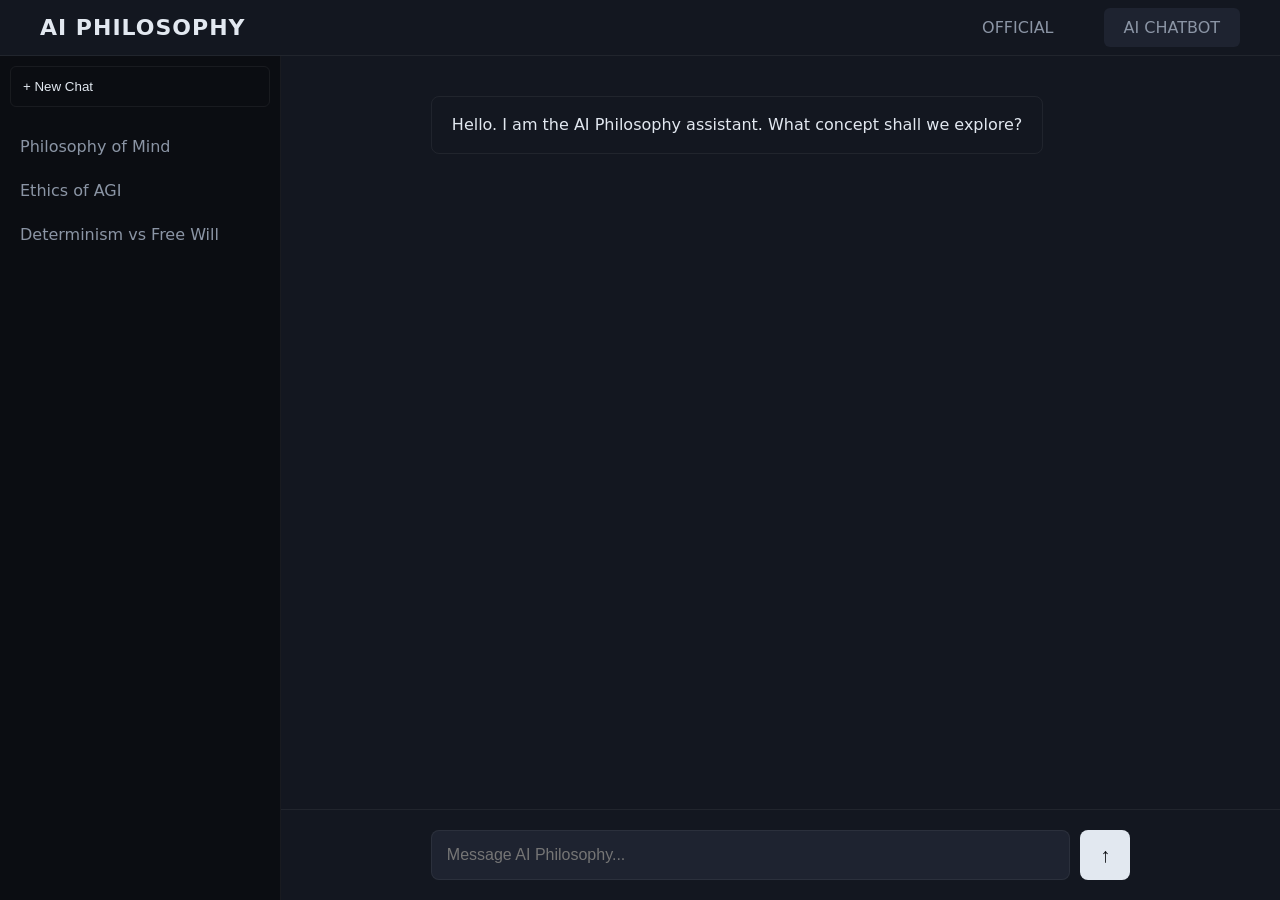
==== commit 17d172a6: "Interdace bug fixes." ====
--- a/AIC.html
+++ b/AIC.html
@@ -26,7 +26,7 @@
         </div>
         <div class="fs-mn">
             <div class="fs-msg" id="m">
-                <div class="fs-ma">Hello. I am the AI Philosophy assistant. What concept shall we explore today?</div>
+                <div class="fs-ma">Hello. I am the AI Philosophy assistant. What concept shall we explore?</div>
             </div>
             <div class="fs-inp">
                 <input type="text" id="i" placeholder="Message AI Philosophy..." />
